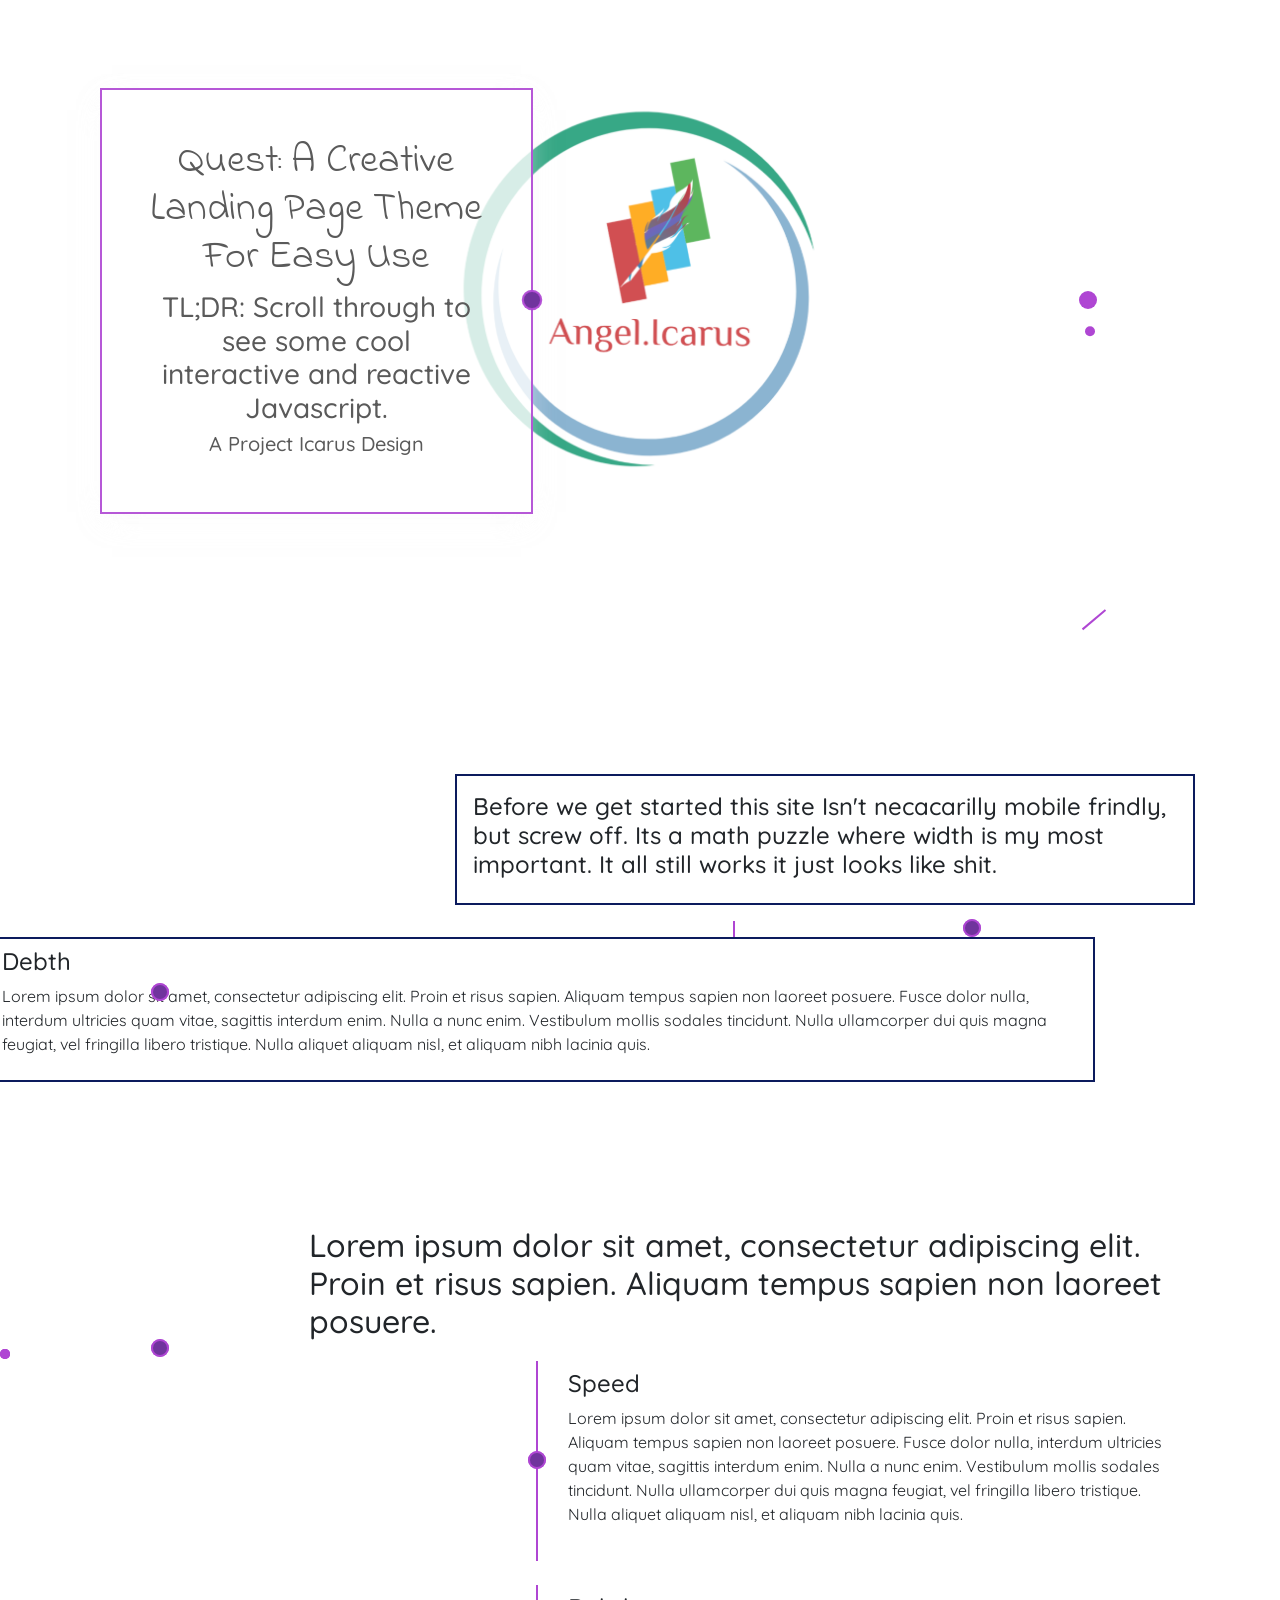
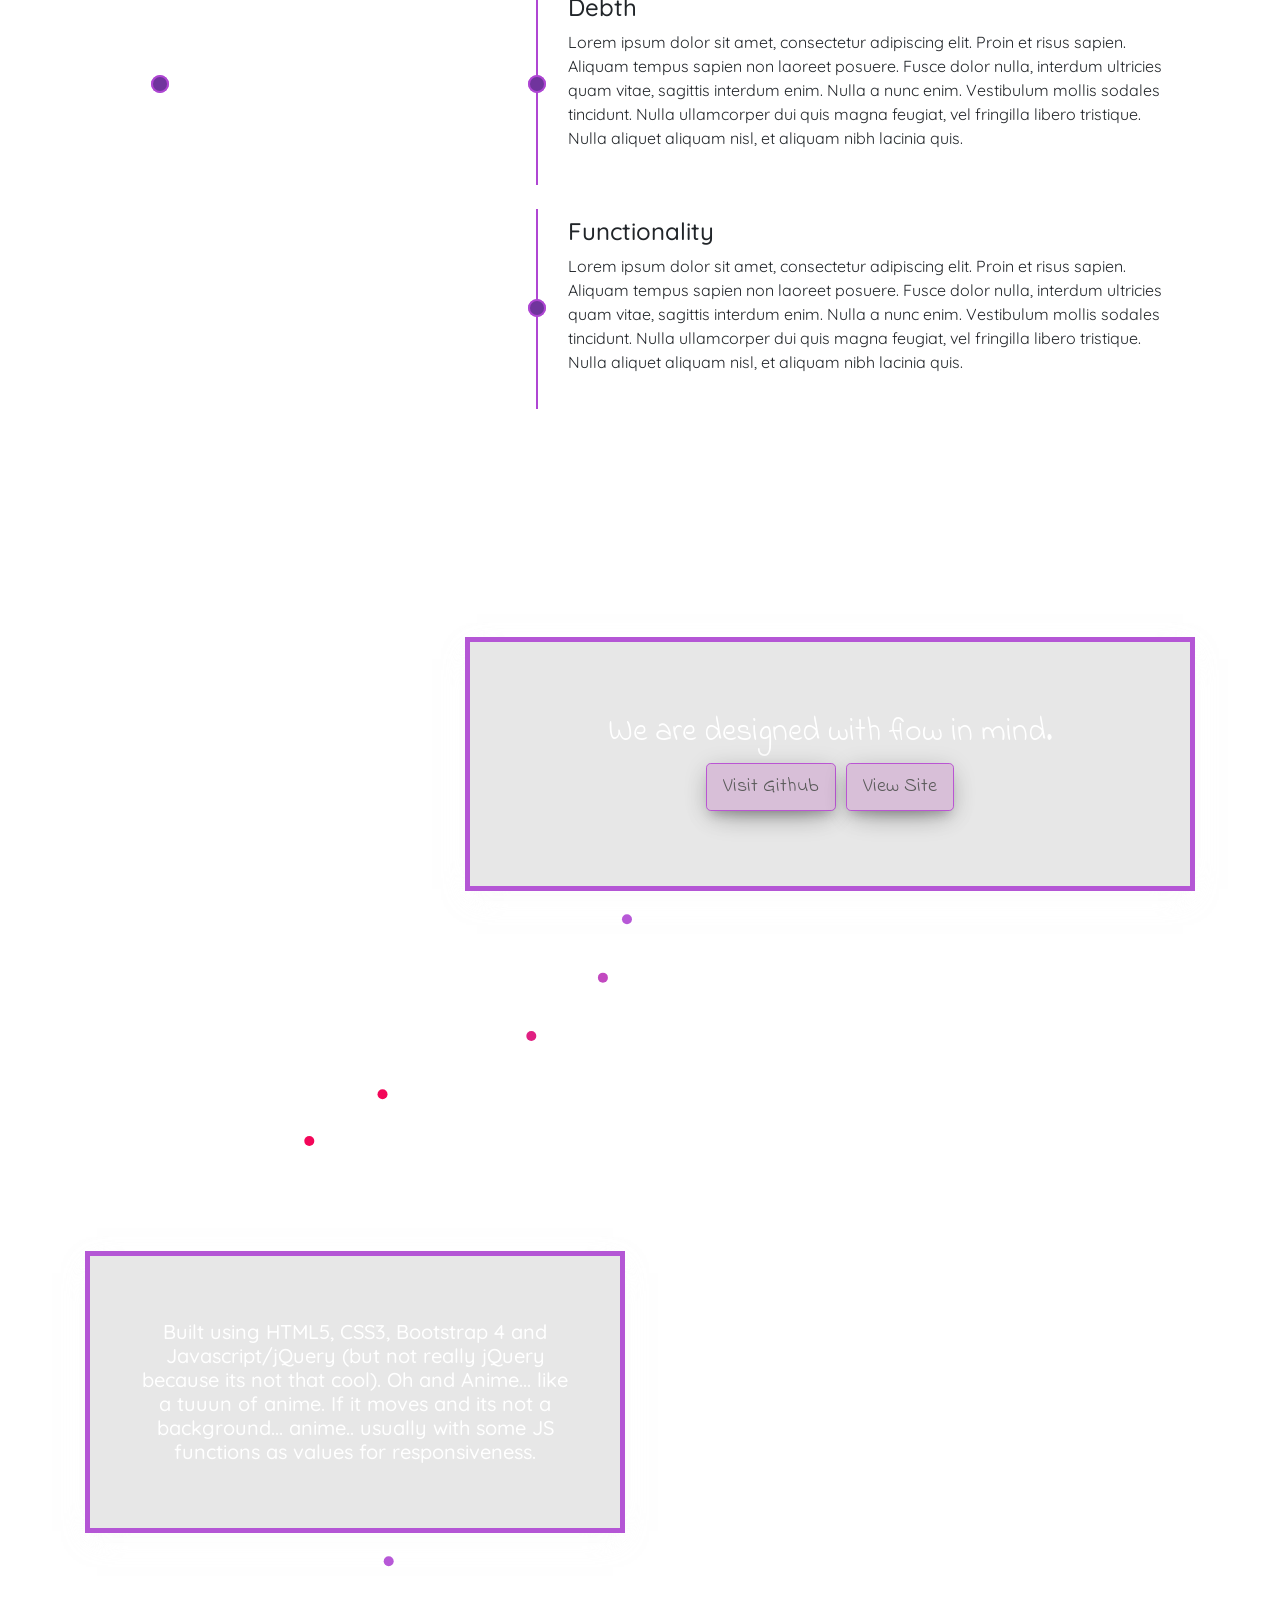
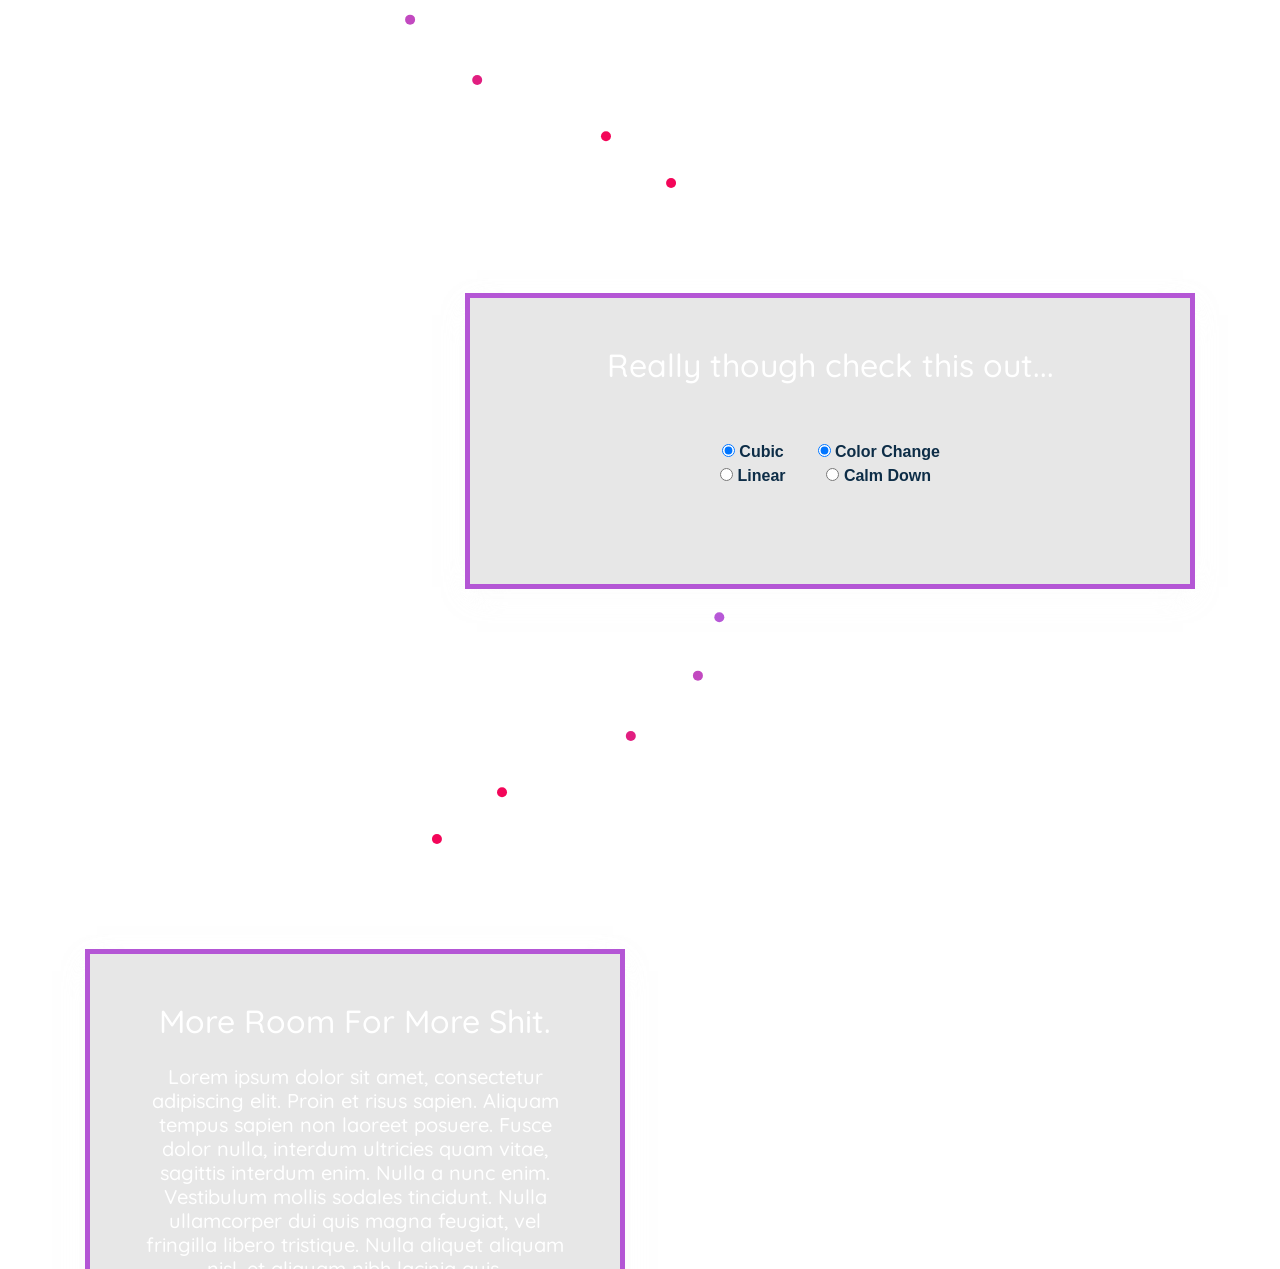
==== index.html @ d5032236 "cata" ====
<!DOCTYPE html>
<html lang="en" dir="ltr">
	<head>
		<meta charset="utf-8">
		<title>Quest</title>
		<link rel="stylesheet" href="assets/css/parallax.css">
		<link rel="stylesheet" href="assets/css/style.css">
		<meta name="viewport" content="width=device-width, initial-scale=1">
		<link rel="stylesheet" href="https://maxcdn.bootstrapcdn.com/bootstrap/4.3.1/css/bootstrap.min.css">
		<link href="https://fonts.googleapis.com/css?family=Inconsolata|Indie+Flower|Open+Sans|Quicksand" rel="stylesheet">
	</head>
	<body>

					<section class=" position-relative overflow-visible pt-5" id='top'>
						<div class="container" id="top-container">

							<div class="d-flex flex-wrap flex-row">
								<div class="col-5 py-md-3 text-center text-white my-4">
									<div class="top-box d-flex flex-column p-5 text-center overflow-visible">

										<h1 class="dark qHeader">
											Quest: A Creative Landing Page Theme For Easy Use
										</h1>
										<h3 class="dark qHeader">
											TL;DR: Scroll through to see some cool interactive and reactive Javascript.
										</h3>

										<h5 class="dark qHeader2">
											A Project Icarus Design
										</h5>
									</div>
									<div class="throbber first-throbber">
										<div class="animated-dot2 mv-6"></div>
										<div class="throbber-inner"></div>
									</div>
								</div>
								<div class="col-5 py-md-3 text-center text-white my-4">

								</div>
								<div class="col-1 py-md-3 text-center text-white my-4" id="whereAmI">
									<div class="throbber second-throbber">
										<div class="throbber-inner pulse6"></div>
									</div>
								</div>
								<div class="col-10 py-md-3 text-center text-white my-4">

								</div>
								<div class="col-1 py-md-3 text-center text-white my-4">
									<div class="spring"></div>
								</div>
							</div>
						</div>
					</section>


													<section class="background-dotsLI pb-5 overflow-visible"  id="dot-outer">
														<div class="container" id="dot-start">
																		<div class="d-flex flex-row flex-nowrap justify-content-start align-items-stretch" >

																				<div class='col-4 image'>

																				</div>
																				<div class="col-8 p-3 text-left step2">
																						<h4 class="">
																								Before we get started this site Isn't necacarilly mobile frindly, but screw off. Its a math puzzle where width is my most important. It all still works it just looks like shit.
																				</div>

																		</div>


																		<div class="d-flex flex-column flex-nowrap justify-content-center align-items-end workflow" id="stage">
																				<div class="throbber mid-throbber">
																						<div class="throbber-inner pulse8"></div>
																						<div class="animated-dot2 mv-5"></div>
																				</div>
																				<div class="col-3 step3">

																				</div>
																				<div class="col-5 step4">
																					<div class="throbber wheel-end-throbber">
																							<div class="throbber-inner pulse7"></div>
																					</div>
																				</div>

																				<div class="col-12 step2">

																						<div>
																								<h4 class="description">
																										Debth
																								</h4>

																								<p class="description">
																										Lorem ipsum dolor sit amet, consectetur adipiscing elit. Proin et risus sapien. Aliquam tempus sapien non laoreet posuere. Fusce dolor nulla, interdum ultricies quam vitae, sagittis interdum enim. Nulla a nunc enim. Vestibulum mollis sodales tincidunt. Nulla ullamcorper dui quis magna feugiat, vel fringilla libero tristique. Nulla aliquet aliquam nisl, et aliquam nibh lacinia quis.                        </p>
																	</div>
																</div>


															</div>
														</div>
												</section>

								<section class="background-dotsLI p-5"  id="list-dot-outer">
									<div class="container" id="list-dot-start">
													<div class="d-flex flex-column flex-sm-row flex-nowrap justify-content-start align-items-stretch" >

															<div class='col-2 image'>
																	<div class="throbber top-throbber">
																			<div class="throbber-inner pulse1"></div>
																	</div>
															</div>
															<div class="col-10 ml-4 pt-5 text-left">
																	<h2 class="">
																			Lorem ipsum dolor sit amet, consectetur adipiscing elit. Proin et risus sapien. Aliquam tempus sapien non laoreet posuere.
																	</h2>
															</div>
													</div>
													<div class="animated-dot mv-1"></div>
													<div class="animated-dot mv-2"></div>
													<div class="animated-dot mv-3"></div>

													<div class="d-flex flex-column flex-wrap flex-lg-nowrap justify-content-center align-items-end workflow landing" id="list-stage">
															<div class="throbber mid-throbber">
																	<div class="throbber-inner pulse2"></div>
															</div>
											<div class="col-7 step">
												<div class="throbber">
														<div class="throbber-inner pulse3"></div>
												</div>
																	<div>
																			<h4 class="description">
																					Speed
																			</h4>

																			<p class="description">
																					Lorem ipsum dolor sit amet, consectetur adipiscing elit. Proin et risus sapien. Aliquam tempus sapien non laoreet posuere. Fusce dolor nulla, interdum ultricies quam vitae, sagittis interdum enim. Nulla a nunc enim. Vestibulum mollis sodales tincidunt. Nulla ullamcorper dui quis magna feugiat, vel fringilla libero tristique. Nulla aliquet aliquam nisl, et aliquam nibh lacinia quis.                        </p>
												</div>
											</div>

															<div class="col-7 step">
																<div class="throbber">
																		<div class="throbber-inner pulse4"></div>
																</div>
																	<div>
																			<h4 class="description">
																					Debth
																			</h4>

																			<p class="description">
																					Lorem ipsum dolor sit amet, consectetur adipiscing elit. Proin et risus sapien. Aliquam tempus sapien non laoreet posuere. Fusce dolor nulla, interdum ultricies quam vitae, sagittis interdum enim. Nulla a nunc enim. Vestibulum mollis sodales tincidunt. Nulla ullamcorper dui quis magna feugiat, vel fringilla libero tristique. Nulla aliquet aliquam nisl, et aliquam nibh lacinia quis.                        </p>
												</div>
											</div>

															<div class="col-7 step">
																<div class="throbber">
																		<div class="throbber-inner pulse5"></div>
																</div>
																				<div>
																			<h4 class="description">
																					Functionality
																			</h4>
																			<p class="description">
																					Lorem ipsum dolor sit amet, consectetur adipiscing elit. Proin et risus sapien. Aliquam tempus sapien non laoreet posuere. Fusce dolor nulla, interdum ultricies quam vitae, sagittis interdum enim. Nulla a nunc enim. Vestibulum mollis sodales tincidunt. Nulla ullamcorper dui quis magna feugiat, vel fringilla libero tristique. Nulla aliquet aliquam nisl, et aliquam nibh lacinia quis.                        </p>
												</div>
											</div>
										</div>
									</div>
							</section>
				<section>
			<div class="bg-landing overflow-hidden">
				<div class="parallaxWrapper container">
					<div class="row align-items-center">
						<div class="d-none d-md-block col-md-4">
							<div class="order-lg-1 mt-5 mt-lg-0 mx-lg-5"></div>
						</div>
						<div class="col-8">
							<div class="transPurple mt-5 d-flex flex-column p-5 text-center overflow-visible" id="parallaxHeader">

								<div class="d-flex flex-column flex-md-row justify-content-center ">
									<div class="my-4 dark">
										<h2 class="white indi">
											We are designed with flow in mind.
										</h2>
										<a class="btn btn-lg btn-primary btn-Purple dark" href="https://github.com/icarus612/">Visit Github</a>

										<a class="btn btn-lg btn-primary btn-Purple dark" href="https://projecticarus.net">View Site</a>
									</div>
								</div>

							</div>
						</div>

						<div class="col-10">
							<div class="mv3"></div>
						</div>

						<div class="col-xs-12 col-lg-6">
							<div class="transPurple d-flex flex-column p-5 text-center overflow-visible">

								<h5 class="my-3 white">
									Built using HTML5, CSS3, Bootstrap 4 and Javascript/jQuery (but not really jQuery because its not that cool). Oh and Anime... like a tuuun of anime. If it moves and its not a background... anime.. usually with some JS functions as values for responsiveness.
								</h5>
							</div>
						</div>



						<div class="col-10">
							<div class="mv1"></div>
						</div>

						<div class="d-none d-md-block col-md-4">
							<div class="order-lg-1 mt-5 mt-lg-0 mx-lg-5"></div>
						</div>

						<div class="col-sm-12 col-md-8">
							<div class="transPurple order-lg-2 d-flex flex-column p-5 text-center overflow-visible">
								<h2 class="white">
									 Really though check this out...
								</h2>
								<div class="d-flex flex-row p-5 justify-content-center">
									<form class="mx-3" id="curveValue" action="">
									  <input type="radio" name="curve" value="cubic" class="white" checked="checked"> Cubic<br>
									  <input type="radio" name="curve" value="linear" class="white"> Linear<br>
									</form>
									<form class="mx-3" action="">
										<input type="radio" name="color" value="C1" class="white" checked="checked"> Color Change<br>
										<input type="radio" name="color" value="C2" class="white"> Calm Down<br>
									</form>
								</div>
							</div>
						</div>

						<div class="col-10 col-md-8">
							<div class="mv2"></div>
						</div>

						<div class="col-xs-12 col-md-8 col-lg-6">
							<div class="transPurple d-flex flex-column p-5 text-center overflow-visible">
								<h2 class="white">
									More Room For More Shit.
								</h2>
								<h5 class="my-3 pb-3 white">
									Lorem ipsum dolor sit amet, consectetur adipiscing elit. Proin et risus sapien. Aliquam tempus sapien non laoreet posuere. Fusce dolor nulla, interdum ultricies quam vitae, sagittis interdum enim. Nulla a nunc enim. Vestibulum mollis sodales tincidunt. Nulla ullamcorper dui quis magna feugiat, vel fringilla libero tristique. Nulla aliquet aliquam nisl, et aliquam nibh lacinia quis.
			 					</h5>
							</div>
						</div>

					</div>
				</div>
			</div>

		</section>








			<script src="https://ajax.googleapis.com/ajax/libs/jquery/3.3.1/jquery.min.js"></script>
			<script src="assets/js/parallax.js"></script>
			<script src="https://maxcdn.bootstrapcdn.com/bootstrap/3.4.0/js/bootstrap.min.js"></script>
			<script src="assets/anime/lib/anime.min.js"></script>
			<script src="assets/js/dots.js"></script>
			<script src="assets/js/listItem.js"></script>
			<script src="assets/js/firstAnimation.js"></script>
			<script src="assets/js/catapult.js"></script>

			<script defer>


				let howFar = () => {
					return screen.width > 500 ? 320 : 250;
				}




				let dotsRTL = makeSVG("quest1", 6, "dot", ["dot-c1", "dot-c2"], "100%", 360, ".mv1");
				let dotsLTR = makeSVG("quest2", 6, "dot", ["dot-c1", "dot-c2"], "100%", 360, ".mv2");
				let dotsLTR2 = makeSVG("quest3", 6, "dot", ["dot-c1", "dot-c2"], "100%", 360, ".mv3");
				dotsMovement(dotsRTL, [40, 360], [10, 360], 1000, "cubicX", "#F30659");
				dotsMovement(dotsLTR, [360, 40], [10, 360], 1000, "cubicX", "#F30659");
				dotsMovement(dotsLTR2, [560, 200], [10, 360], 1000, "cubicX", "#F30659");
			</script>
		</article>
	</body>



</html>
---- assets/css/parallax.css ----
h1,  a {
  font-family: 'Indie Flower', cursive;
	font-weight: 600;
}
h2, h3, h4, h5, h6, p, button {
  font-family: 'Quicksand', sans-serif;
}
.indi {
  font-family: 'Indie Flower', cursive !important;
}
code {
  text-align: left;
  padding: 10px;
  margin: auto;
  color: white !important;
}
.white {
  color: rgba(255, 255, 255, 1.5) !important;
}

.btn-Purple{
  background-color: #D8BFD8 !important;
  border-color: #BA55D3 !important;
  border-radius: 15px;
  margin: 3px;
  box-shadow: 0 10px 30px -12px rgba(0, 0, 0, 0.42), 0 4px 25px 0px rgba(0, 0, 0, 0.12), 0 8px 10px -5px rgba(0, 0, 0, 0.2);
}

.transWhite1{
  background-color: rgba(255, 255, 255, .95) !important;
  padding: 5px;
}
.white2{
  background-color: rgba(255, 255, 255, 1) !important;
  padding: 5px;
}

.transBorder{
  border: 30px solid;
  border-color:  #193C70 !important;
  padding: 5px;
  box-shadow: 0 10px 30px -12px rgba(0, 0, 0, 0.42), 0 4px 25px 0px rgba(0, 0, 0, 0.12), 0 8px 10px -5px rgba(0, 0, 0, 0.2);
}

.transBlack{
  background-color: rgba(0,0,0,.4) !important;
  padding: 5px;
}

.transGray {
  background-color: rgba(105,105,105,.4) !important;
  padding: 5px;
}

.transPurple {
  background-color: rgba(225,225,225,.8);
  padding: 5px;
  border: 5px solid;
  border-color:  rgba(175, 70, 211, .9)!important;
  padding: 5px;
  box-shadow: 0 10px 30px -12px rgba(250, 250, 250, 0.50), 0 4px 25px 0px rgba(250, 250, 250, 0.16), 0 8px 10px -5px rgba(250, 250, 250, 0.25) !important;
}


.mv1 {
    transform: translateX(30%);
    transform-origin: center;
}

.mv2 {
    transform: translateX(40%);
    transform-origin: center;
}

.rv1 {
  transform: rotateX(180deg) translateX(28%);
  transform-origin: center;
  transform-style: inital;
}

.rv2 {
  transform: rotateX(180deg) translateX(42%);
  transform-origin: center;
  transform-style: inital;
}

@media screen and (max-width: 720px){
  .dots300 {
    background-image: url("../images/300px.png");
    background-repeat: no-repeat;
    background-size: 300px 330px;
    z-index: 3000;
    height: 303px;
    width: 100vw !important;
    margin-right: 2px;
  }

  .dotMobileFix {
    width: 100vw !important;
    margin-right: 2px;
  }


  .rv1{
    transform: rotateX(180deg) translateX(10%);
    transform-origin: center;
    transform-style: inital;
  }

  .rv2 {
    transform: rotateX(180deg) translateX(10%);
    transform-origin: center;
    transform-style: inital;
  }
}
.parallaxHeader {
  overflow: hidden !important;
}

.white {
  color: white;
}

.softDark{
  color: rgb(105,105,105);
}

.dark{
  color: rgb(90,90,90) !important;
}

#parallaxHeader {
  margin-top: 23% !important;
}

.bg-landing {
	background: url('../images/bg9.jpg');
	background-repeat: no-repeat;
	background-size: cover;
    background-position: center bottom;
	color: #0D2D47;
	font-weight: 600;
	height: 2400px;
	overflow: hidden !important;
}
.dot > circle {
  fill: rgba(175, 70, 211, .9);
}
#top{
  background: url('../images/bg11.png');
  background-repeat: no-repeat;
  background-size: 600px;
  background-position: center;
}

@media screen and (max-width: 1000px) {
  .bg-entertainment-landing {
    height: 2700px;
  }
}
---- assets/css/style.css ----
.background-dotsLI {
  background-color: #eee
  color: #111
}

.spring{
    position: absolute;
    border-bottom: 2px solid rgba(175, 70, 211, 1);
    width: 30px;
    height: 30px;
    top: 50%;
    left: 60px !important;
    position: absolute;
    transform: rotateZ(-40deg);

}
#top-container{
  margin-bottom: 140px;
}
.throbber {
    display: block;
    width: 14px;
    height: 14px;
    background:  rgba(175, 70, 211, 1);
    border-radius: 100%;
    box-shadow: 0 0 0 2px  rgba(175, 70, 211, 1);
    z-index: 3000;
    margin-top: -8px;
    position: absolute;
}

.throbber-inner {
    content: "";
    position: absolute;
    top: 50%;
    left: 50%;
    display: block;
    margin: -7px 0 0 -7px;
    width: 14px;
    height: 14px;
    border: 1px solid hsla(0%,0%,0%,.1);
    border-radius: 100%;
    box-shadow: 0 0 0 2px  rgba(175, 70, 211, .9);
    background: rgba(105, 50, 151, .9);
}
#list-stage .throbber{
  top: 50%;
  left: -8px;
}

.first-throbber {
    top: 50%;
    right: 9px;
}

.top-throbber {
    top: 100%;
    left: 68px;
}
.second-throbber {
    top: 50%;
    right: 8px !important;
}
.mid-throbber {
    top: 50%;
    left: 68px !important;
}

.wheel-end-throbber {
    top: 50%;
    left: 50% !important;
}


.top-box {
  background-color: rgba(255,255,255,.8) !important;
  padding: 5px;
  border: 2px solid;
  border-color:  rgba(175, 70, 211, .9)!important;
  box-shadow: 0 10px 30px -12px rgba(250, 250, 250, 0.50), 0 4px 25px 0px rgba(250, 250, 250, 0.16), 0 8px 10px -5px rgba(250, 250, 250, 0.25) !important;
}






.step3{
    flex: 1 0 200px;
    text-align: center;
    transition: all 0.25s;
    position: relative;
    padding: 0.5em;
    height: 120px
}
.step4{
    flex: 1 0 200px;
    text-align: center;
    transition: all 0.25s;
    position: relative;
    padding: 0.5em;
    height: 280px;
    border-left: 2px solid rgb(175, 70, 211);
}
.step2{
    flex: 1 0 200px;
    text-align: center;
    transition: all 0.25s;
    position: relative;
    padding: 0.5em;
    border: 2px solid #0c1b5d;
    margin-right: 100px;
  }


.step{
    border-left: 2px solid rgb(175, 70, 211);
    margin: 12px;
    padding-left: 30px !important;
    flex-basis: 100%;
}
.description {
    text-align: left;
}
.animated-dot {
    width: 10px;
    height: 10px;
    border-radius: 50%;
    background-color:  rgba(175, 70, 211, 1);
    position: absolute;
    left: 0;
}
.animated-dot2 {
    width: 10px;
    height: 10px;
    border-radius: 50%;
    background-color:  rgba(175, 70, 211, 1);
    position: absolute;
    left: 2px;
    top: 2px;
    z-index: -1
}
.step{
    flex: 1 0 200px;
    text-align: center;
    transition: all 0.25s;
    position: relative;
    padding: 0.5em;
}

.step > div{
    margin-bottom: 25px
}
.step > .image {
    display: inline-block
}
.workflow > .step {
  padding: 0.5em;
  flex: 1 0 200px;
  text-align: center;
  transition: all 0.25s;
  position: relative;
}
.workflow > .step > div {
    margin-bottom: 25px;
}
.workflow > .step > .image {
    display: inline-block;
}
.workflow > .step > .image > img {
    width: 120px;
    height: 100px;
    margin-bottom: 1em;
}
.workflow > .step > .image .img-landing {
    width: 150px;
    height: auto;
    margin-bottom: 1em;
}
.workflow > .step > .image .title {
    white-space: nowrap;
}
.workflow > .step .index {
    border-radius: 50%;
    background-color: rgba(0, 0, 0, 0.15);
    width: 2em;
    height: 2em;
    display: inline-block;
    line-height: 2em;
}
.workflow > .step .desc {
    display: inline-block;
    padding: 0 1em;
    color: #666666;
    text-align: left;
    text-justify: auto;
}
.workflow > .step .detail {
    font-size: 14px;
}
.workflow > .step .divider {
    width: 2px;
    height: 15px;
    position: relative;
    background: #02A9F7;
    display: inline-block;
}
.workflow > .step .divider:after {
    position: absolute;
    bottom: -8px;
    left: -3px;
    content: '';
    width: 8px;
    height: 8px;
    border-radius: 50%;
    background: #02A9F7;
}
.workflow{
    position: relative;
}
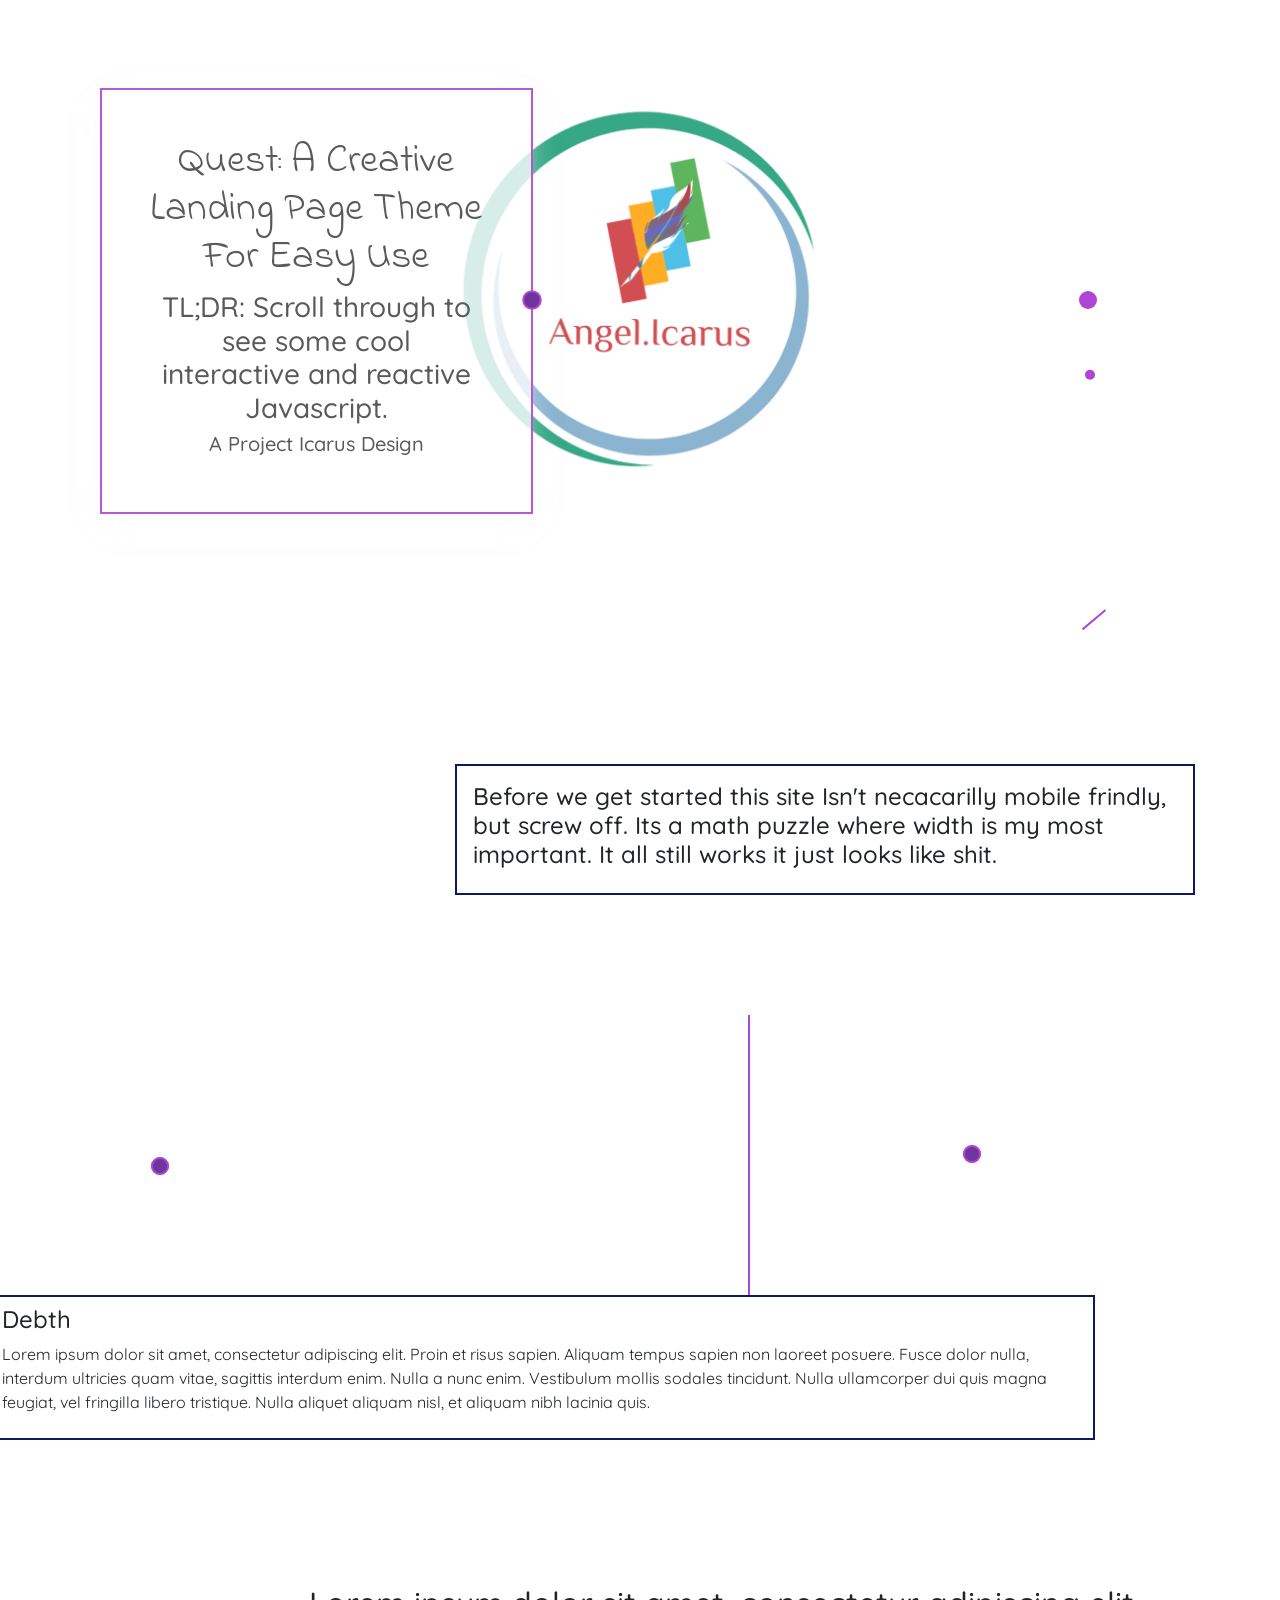
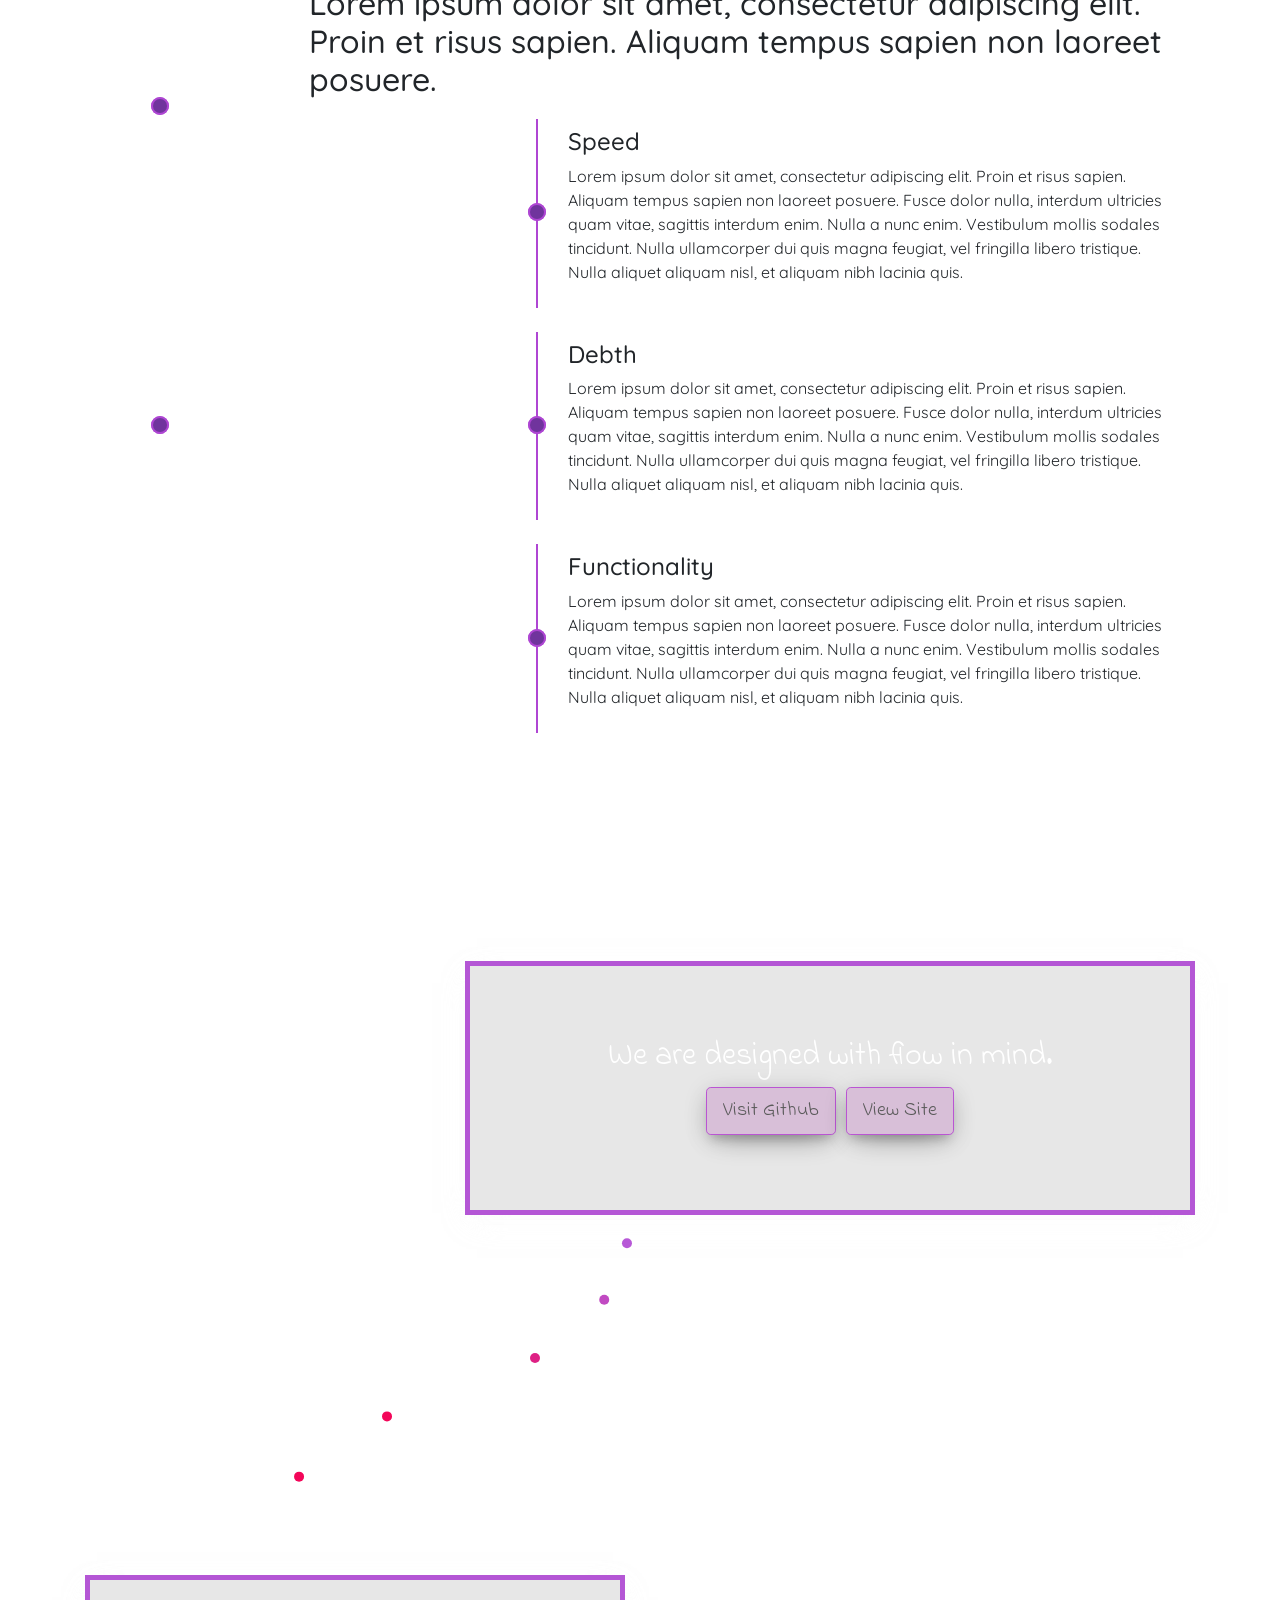
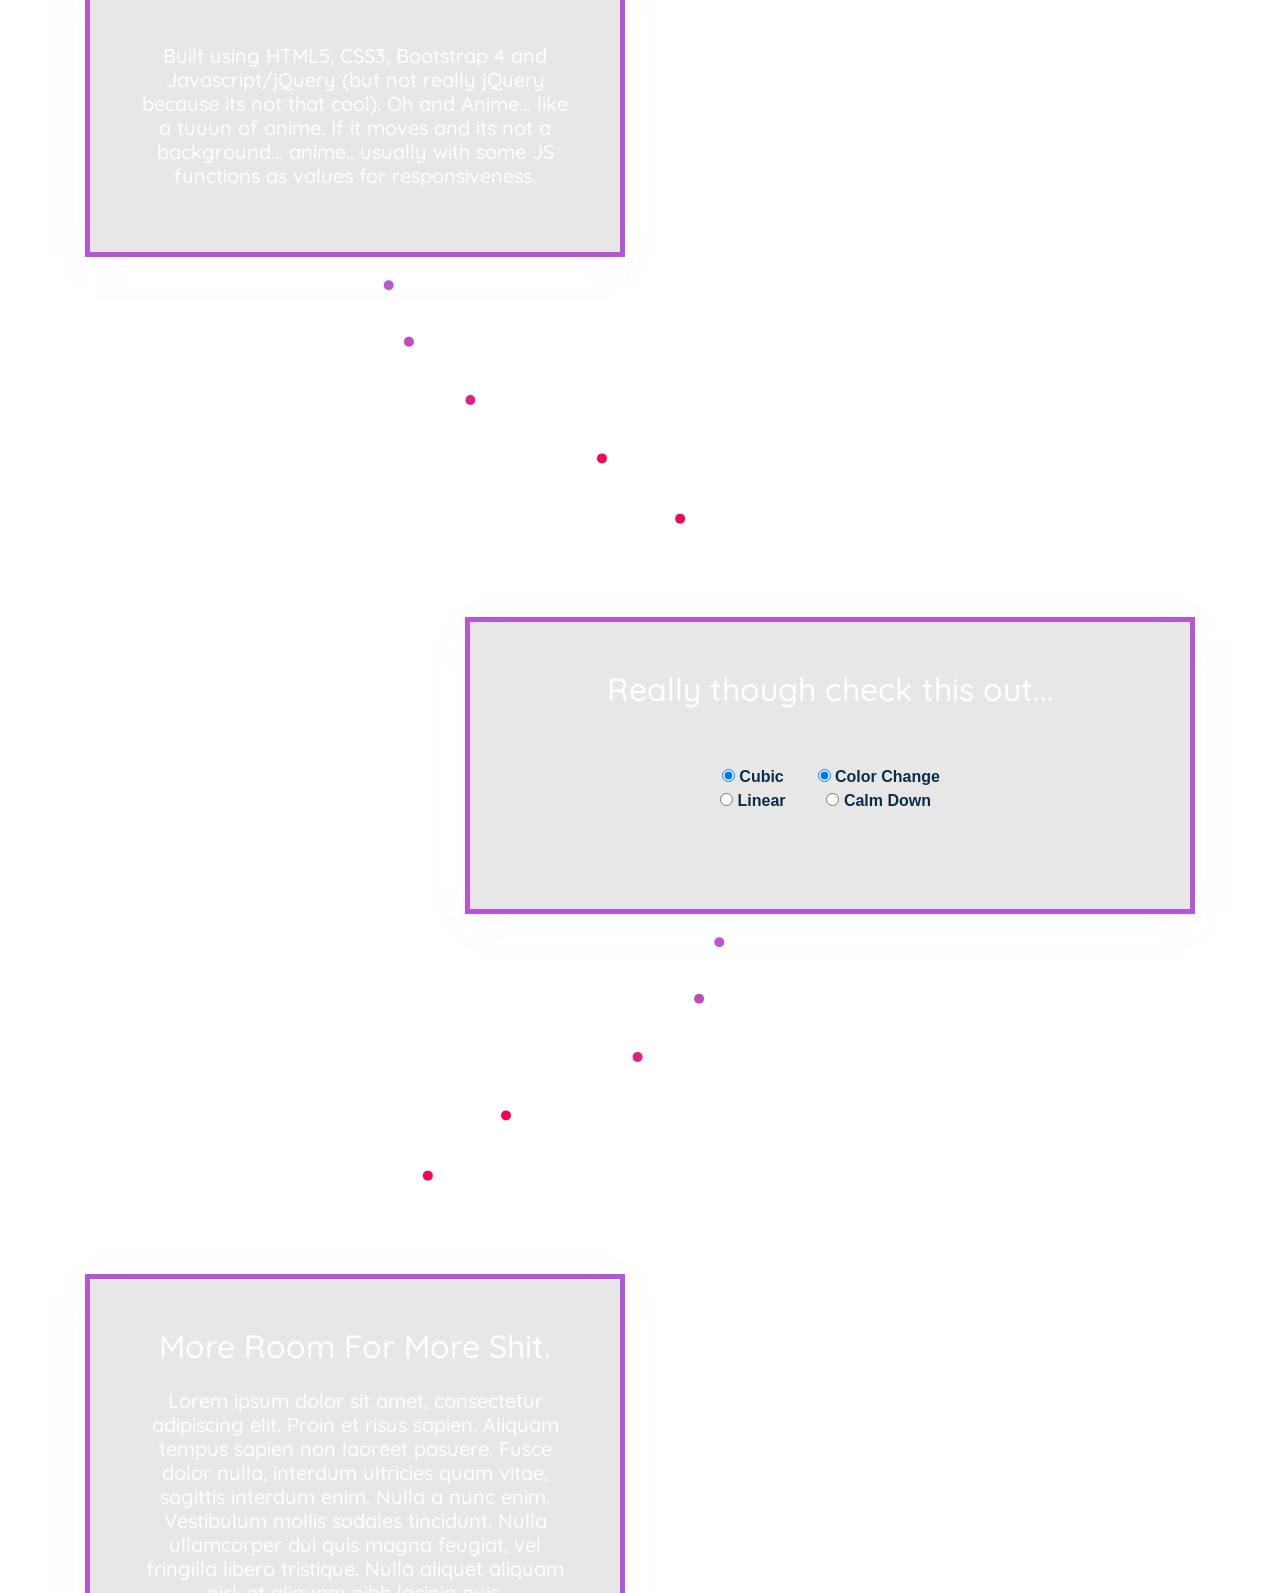
==== commit 1a821252: "fix" ====
--- a/index.html
+++ b/index.html
@@ -48,17 +48,20 @@
 								<div class="col-1 py-md-3 text-center text-white my-4">
 									<div class="spring"></div>
 								</div>
+
 							</div>
 						</div>
 					</section>
 
 
-													<section class="background-dotsLI pb-5 overflow-visible"  id="dot-outer">
+													<section class="pb-5 overflow-visible"  id="dot-outer">
 														<div class="container" id="dot-start">
 																		<div class="d-flex flex-row flex-nowrap justify-content-start align-items-stretch" >
 
-																				<div class='col-4 image'>
-
+																				<div class='col-4'>
+																					<div class='image'>
+
+																					</div>
 																				</div>
 																				<div class="col-8 p-3 text-left step2">
 																						<h4 class="">
@@ -73,12 +76,15 @@
 																						<div class="throbber-inner pulse8"></div>
 																						<div class="animated-dot2 mv-5"></div>
 																				</div>
-																				<div class="col-3 step3">
-
-																				</div>
-																				<div class="col-5 step4">
-																					<div class="throbber wheel-end-throbber">
+																				<div class="col-3">
+																					<div class="step3">
+																					</div>
+																				</div>
+																				<div class="col-5">
+																					<div class=" step4">
+																						<div class="throbber wheel-end-throbber">
 																							<div class="throbber-inner pulse7"></div>
+																						</div>
 																					</div>
 																				</div>
 
@@ -90,7 +96,8 @@
 																								</h4>
 
 																								<p class="description">
-																										Lorem ipsum dolor sit amet, consectetur adipiscing elit. Proin et risus sapien. Aliquam tempus sapien non laoreet posuere. Fusce dolor nulla, interdum ultricies quam vitae, sagittis interdum enim. Nulla a nunc enim. Vestibulum mollis sodales tincidunt. Nulla ullamcorper dui quis magna feugiat, vel fringilla libero tristique. Nulla aliquet aliquam nisl, et aliquam nibh lacinia quis.                        </p>
+																										Lorem ipsum dolor sit amet, consectetur adipiscing elit. Proin et risus sapien. Aliquam tempus sapien non laoreet posuere. Fusce dolor nulla, interdum ultricies quam vitae, sagittis interdum enim. Nulla a nunc enim. Vestibulum mollis sodales tincidunt. Nulla ullamcorper dui quis magna feugiat, vel fringilla libero tristique. Nulla aliquet aliquam nisl, et aliquam nibh lacinia quis.
+																					       </p>
 																	</div>
 																</div>
 
--- a/assets/css/style.css
+++ b/assets/css/style.css
@@ -14,9 +14,8 @@
     transform: rotateZ(-40deg);
 
 }
-#top-container{
-  margin-bottom: 140px;
-}
+
+
 .throbber {
     display: block;
     width: 14px;
@@ -46,6 +45,10 @@
 #list-stage .throbber{
   top: 50%;
   left: -8px;
+}
+
+#dot-outer{
+  margin-top: 130px;
 }
 
 .first-throbber {
@@ -86,24 +89,21 @@
 
 
 .step3{
-    flex: 1 0 200px;
     text-align: center;
     transition: all 0.25s;
     position: relative;
     padding: 0.5em;
-    height: 120px
+    height: 120px !important;
 }
 .step4{
-    flex: 1 0 200px;
     text-align: center;
     transition: all 0.25s;
     position: relative;
     padding: 0.5em;
-    height: 280px;
+    height: 280px !important;
     border-left: 2px solid rgb(175, 70, 211);
 }
 .step2{
-    flex: 1 0 200px;
     text-align: center;
     transition: all 0.25s;
     position: relative;
@@ -129,6 +129,7 @@
     background-color:  rgba(175, 70, 211, 1);
     position: absolute;
     left: 0;
+    opacity: 0;
 }
 .animated-dot2 {
     width: 10px;
@@ -148,73 +149,7 @@
     padding: 0.5em;
 }
 
-.step > div{
-    margin-bottom: 25px
-}
-.step > .image {
-    display: inline-block
-}
-.workflow > .step {
-  padding: 0.5em;
-  flex: 1 0 200px;
-  text-align: center;
-  transition: all 0.25s;
-  position: relative;
-}
-.workflow > .step > div {
-    margin-bottom: 25px;
-}
-.workflow > .step > .image {
-    display: inline-block;
-}
-.workflow > .step > .image > img {
-    width: 120px;
-    height: 100px;
-    margin-bottom: 1em;
-}
-.workflow > .step > .image .img-landing {
-    width: 150px;
-    height: auto;
-    margin-bottom: 1em;
-}
-.workflow > .step > .image .title {
-    white-space: nowrap;
-}
-.workflow > .step .index {
-    border-radius: 50%;
-    background-color: rgba(0, 0, 0, 0.15);
-    width: 2em;
-    height: 2em;
-    display: inline-block;
-    line-height: 2em;
-}
-.workflow > .step .desc {
-    display: inline-block;
-    padding: 0 1em;
-    color: #666666;
-    text-align: left;
-    text-justify: auto;
-}
-.workflow > .step .detail {
-    font-size: 14px;
-}
-.workflow > .step .divider {
-    width: 2px;
-    height: 15px;
-    position: relative;
-    background: #02A9F7;
-    display: inline-block;
-}
-.workflow > .step .divider:after {
-    position: absolute;
-    bottom: -8px;
-    left: -3px;
-    content: '';
-    width: 8px;
-    height: 8px;
-    border-radius: 50%;
-    background: #02A9F7;
-}
+
 .workflow{
     position: relative;
 }
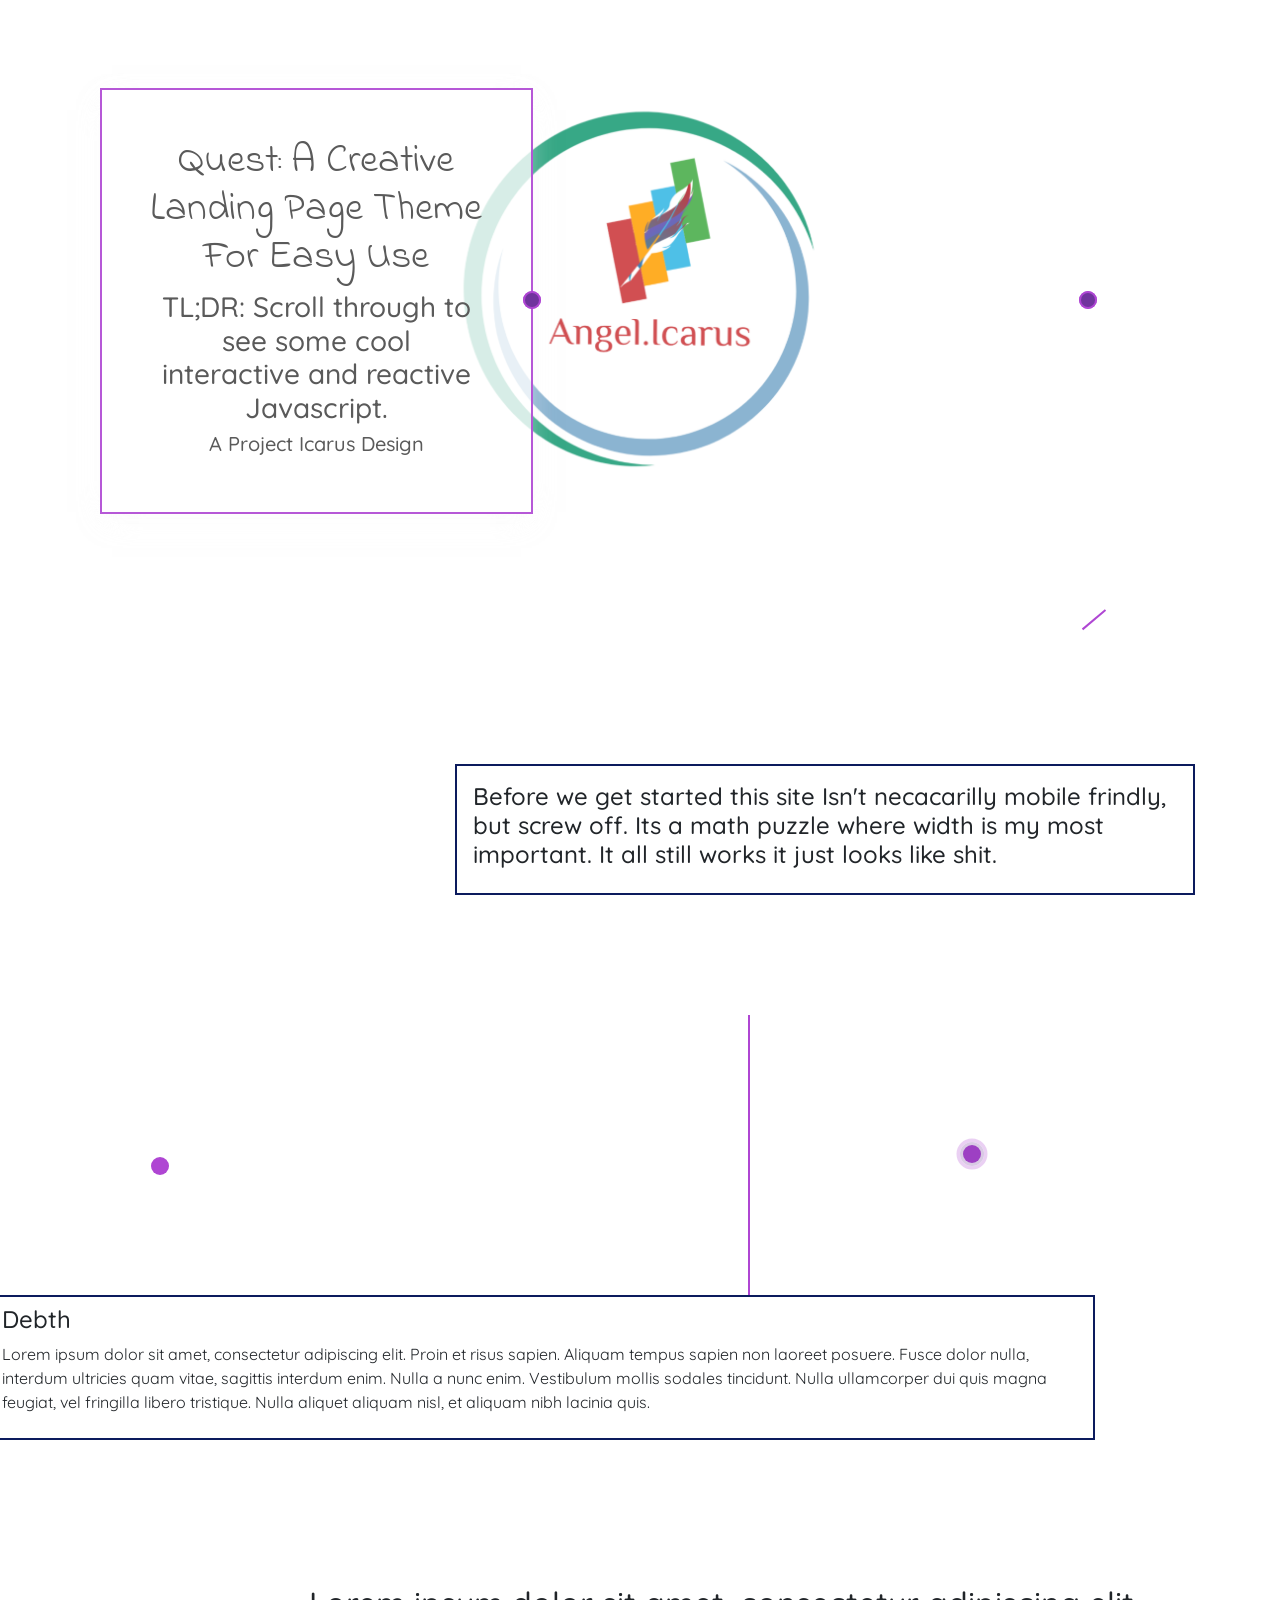
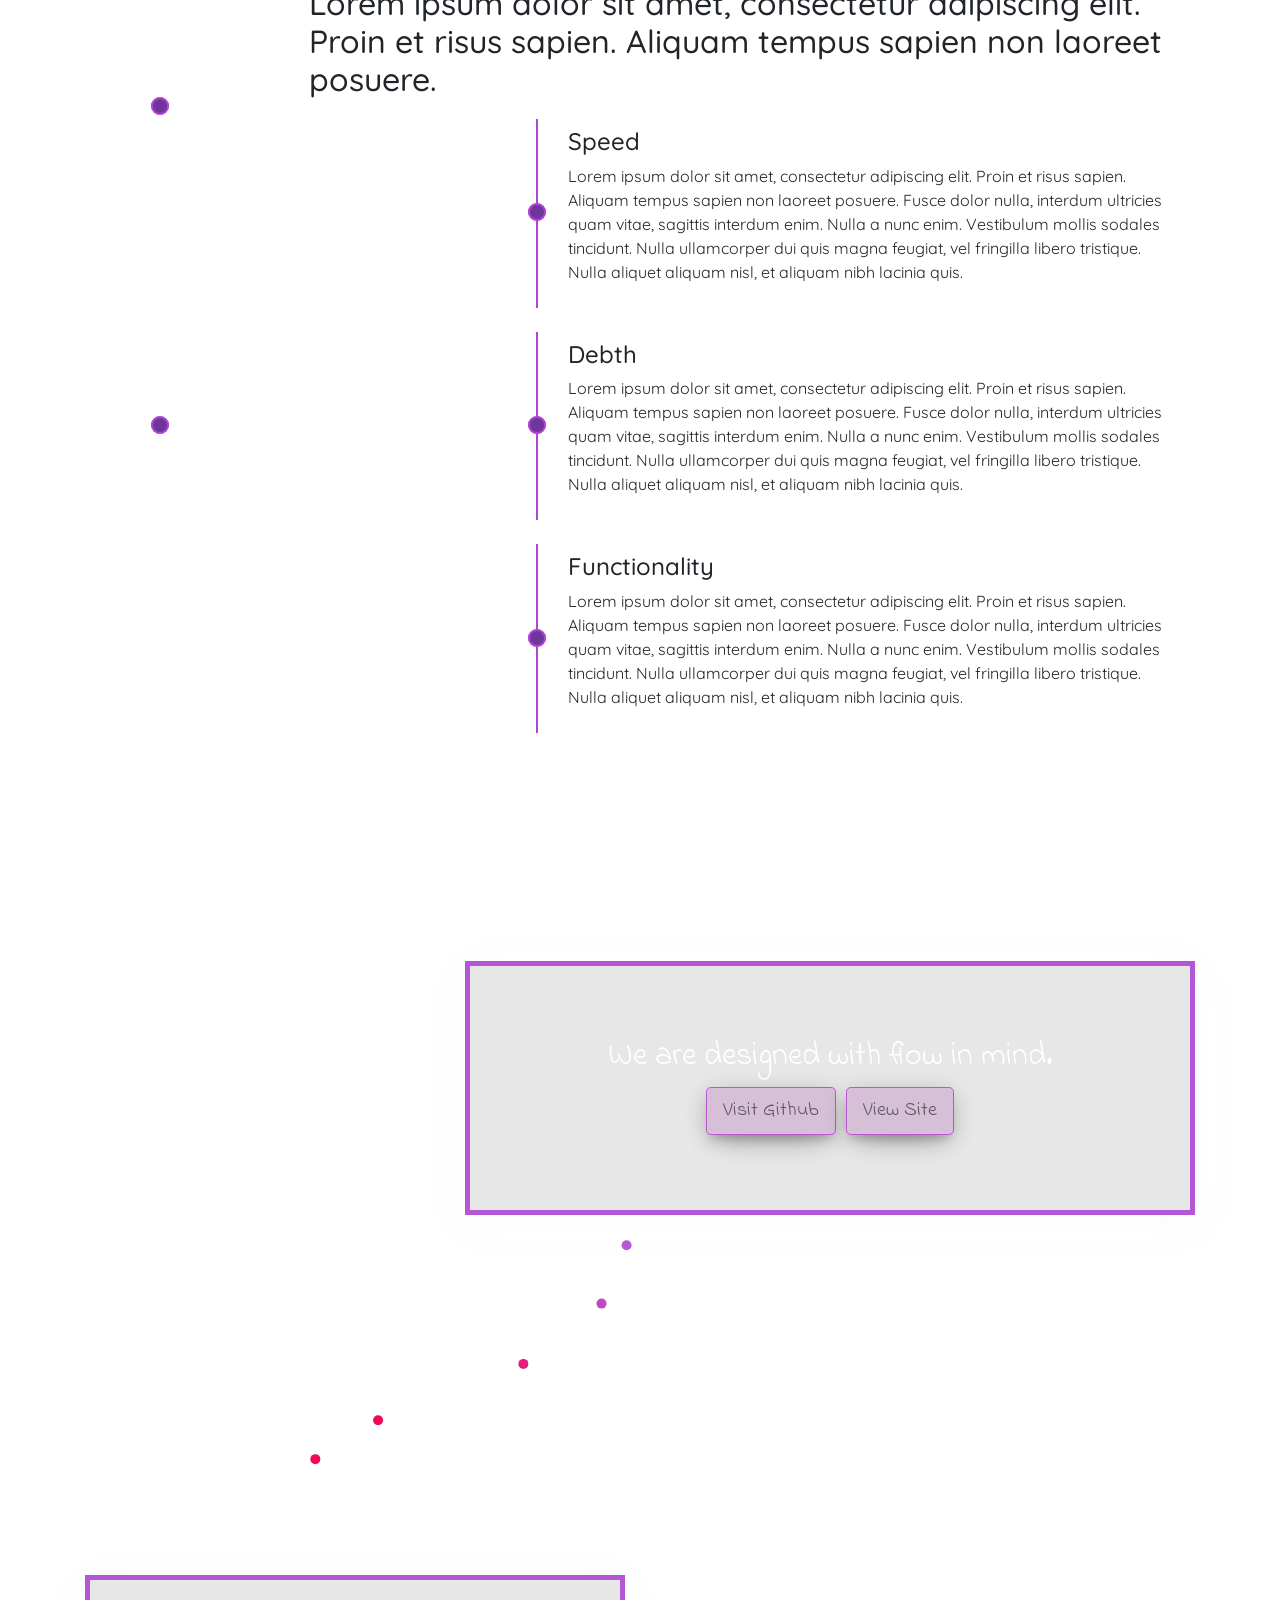
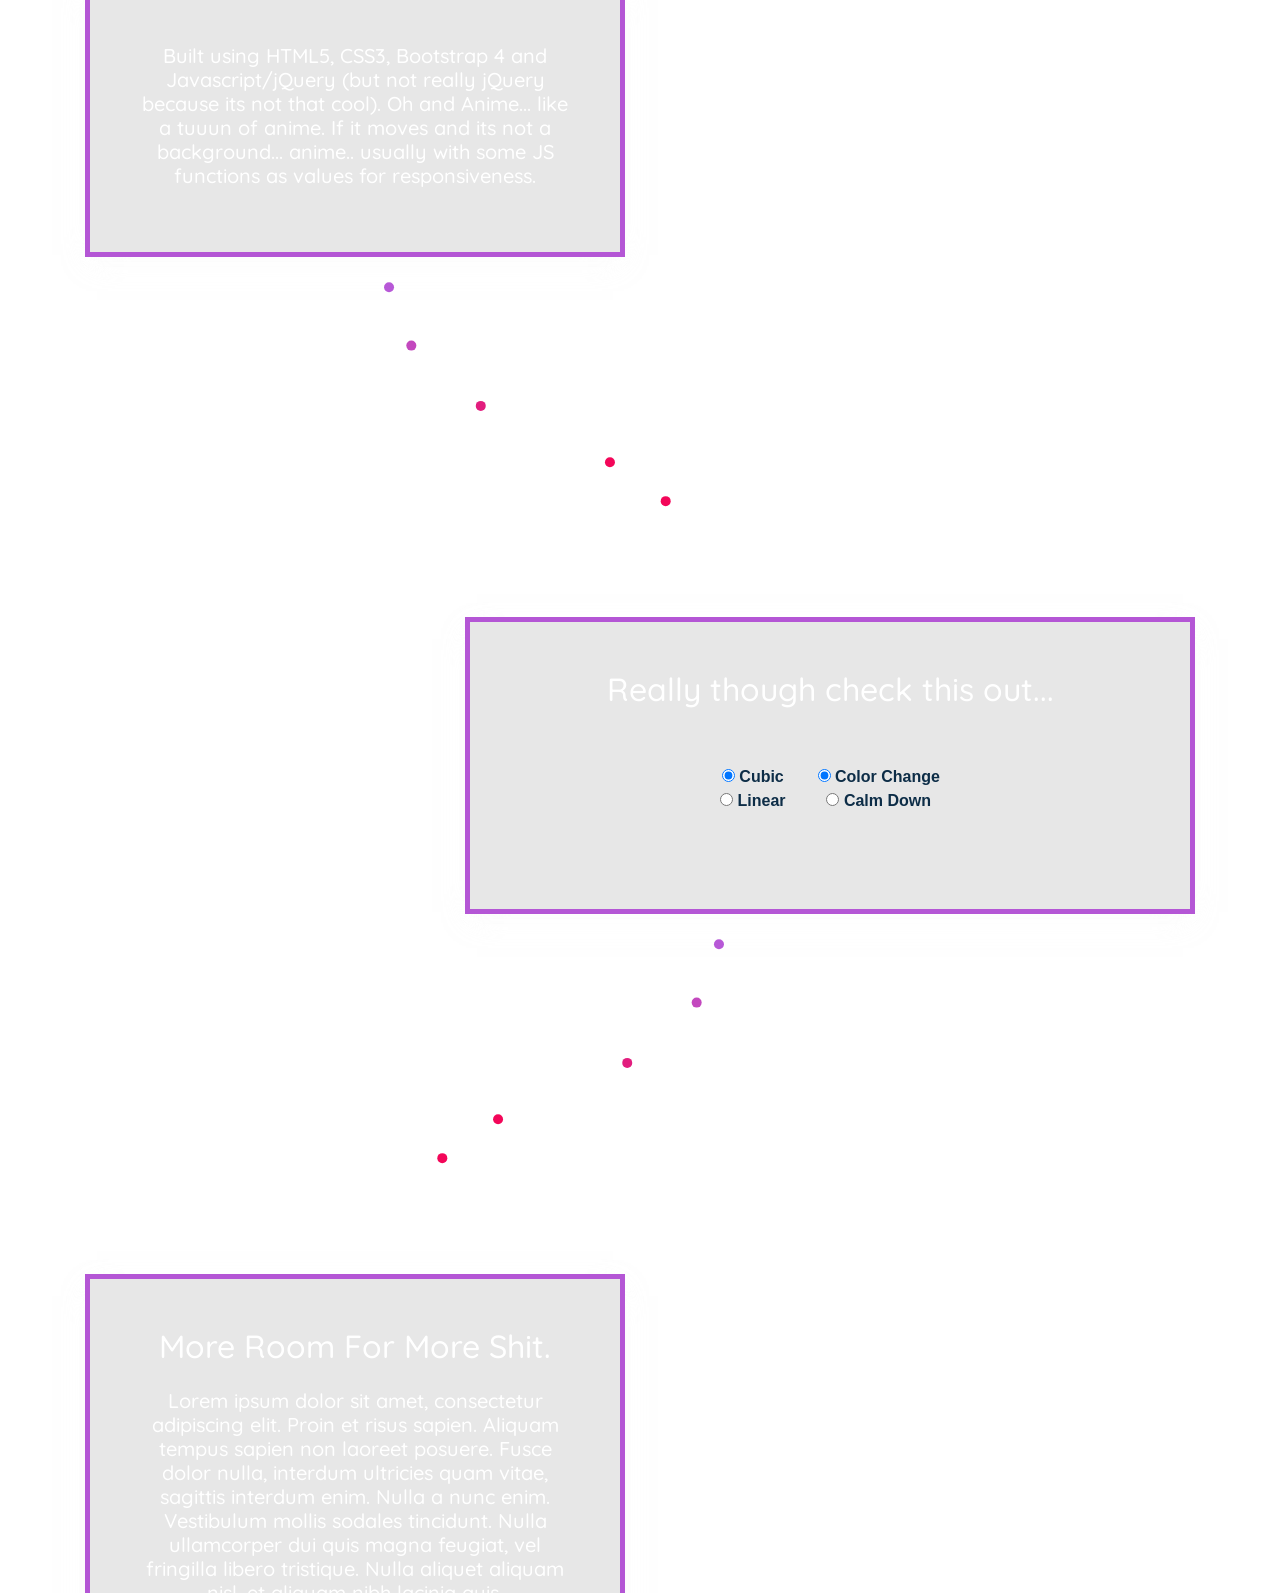
==== commit ddadbdd6: "all" ====
--- a/index.html
+++ b/index.html
@@ -88,7 +88,7 @@
 																					</div>
 																				</div>
 
-																				<div class="col-12 step2">
+																				<div class="col-12 step2" id="pathWidth">
 
 																						<div>
 																								<h4 class="description">
@@ -270,8 +270,8 @@
 			<script src="https://maxcdn.bootstrapcdn.com/bootstrap/3.4.0/js/bootstrap.min.js"></script>
 			<script src="assets/anime/lib/anime.min.js"></script>
 			<script src="assets/js/dots.js"></script>
-			<script src="assets/js/listItem.js"></script>
-			<script src="assets/js/firstAnimation.js"></script>
+			<!-- <script src="assets/js/listItem.js"></script>
+			<script src="assets/js/firstAnimation.js"></script> -->
 			<script src="assets/js/catapult.js"></script>
 
 			<script defer>
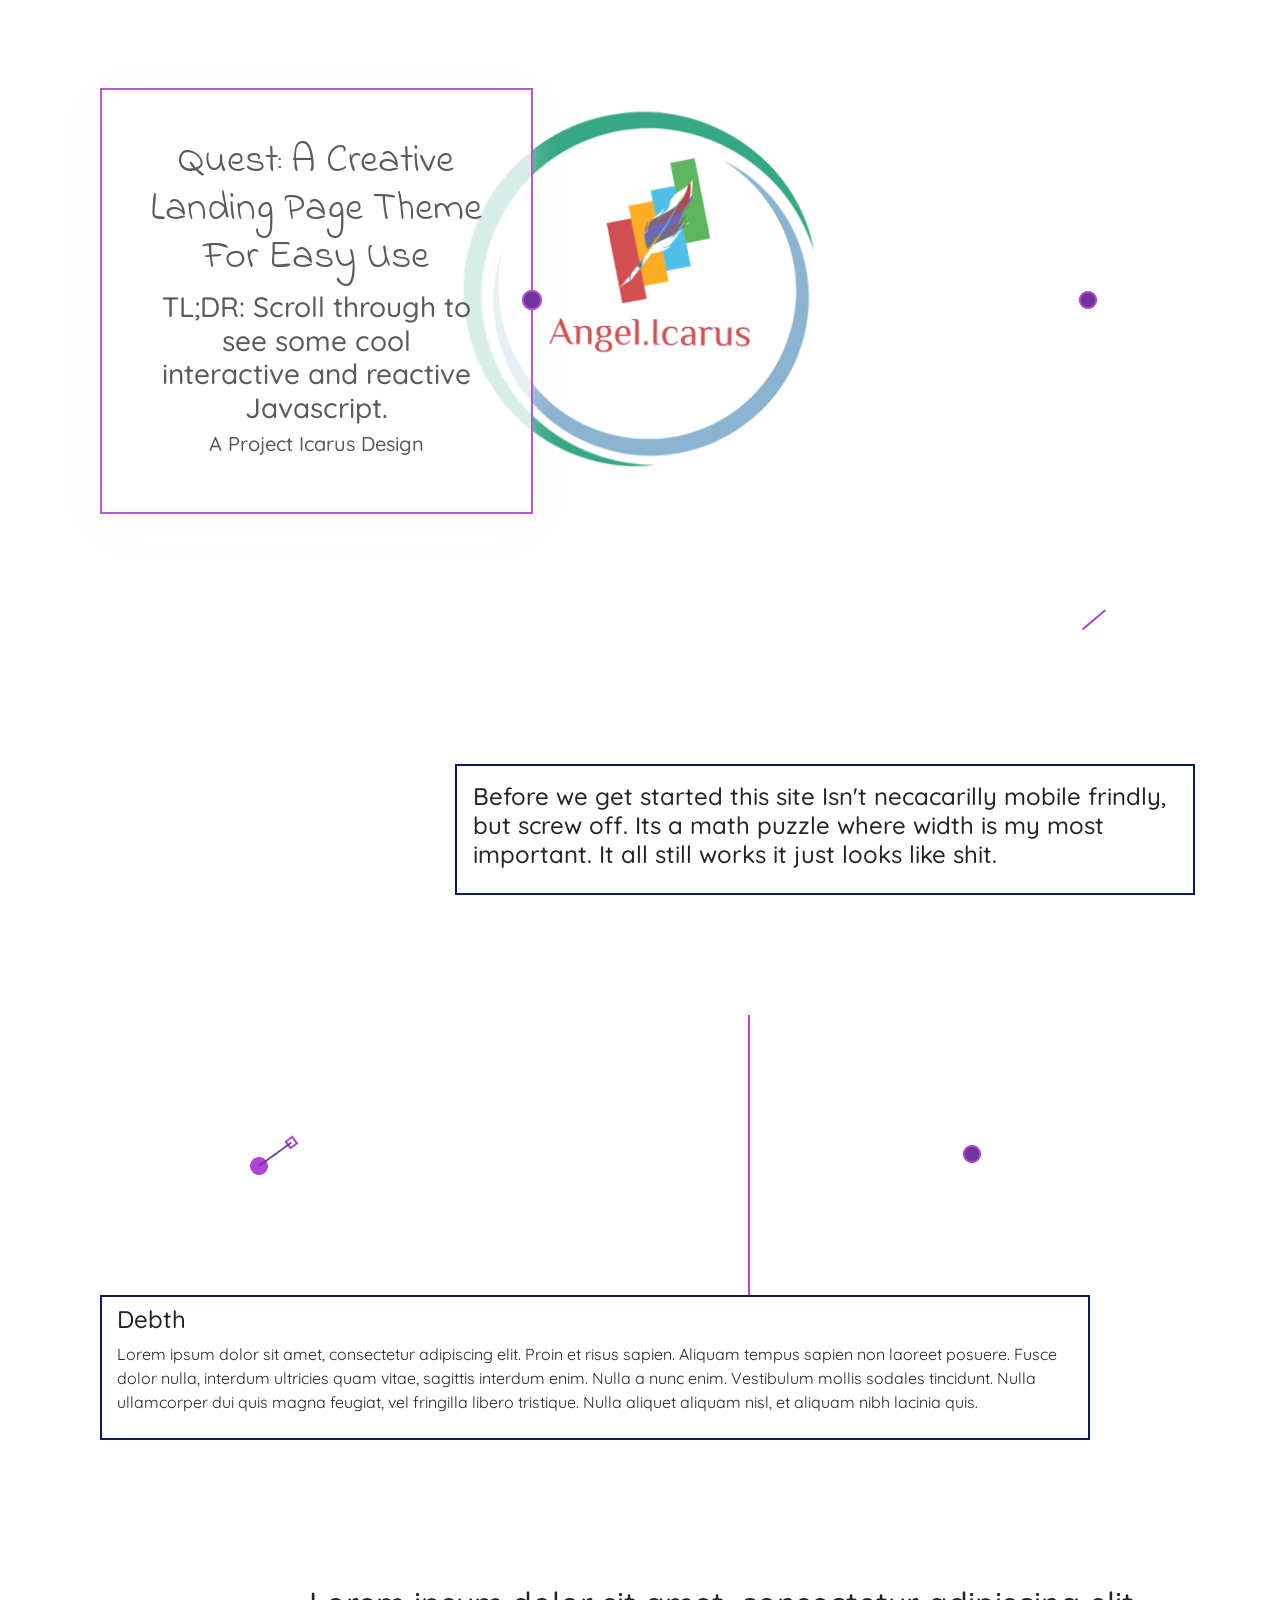
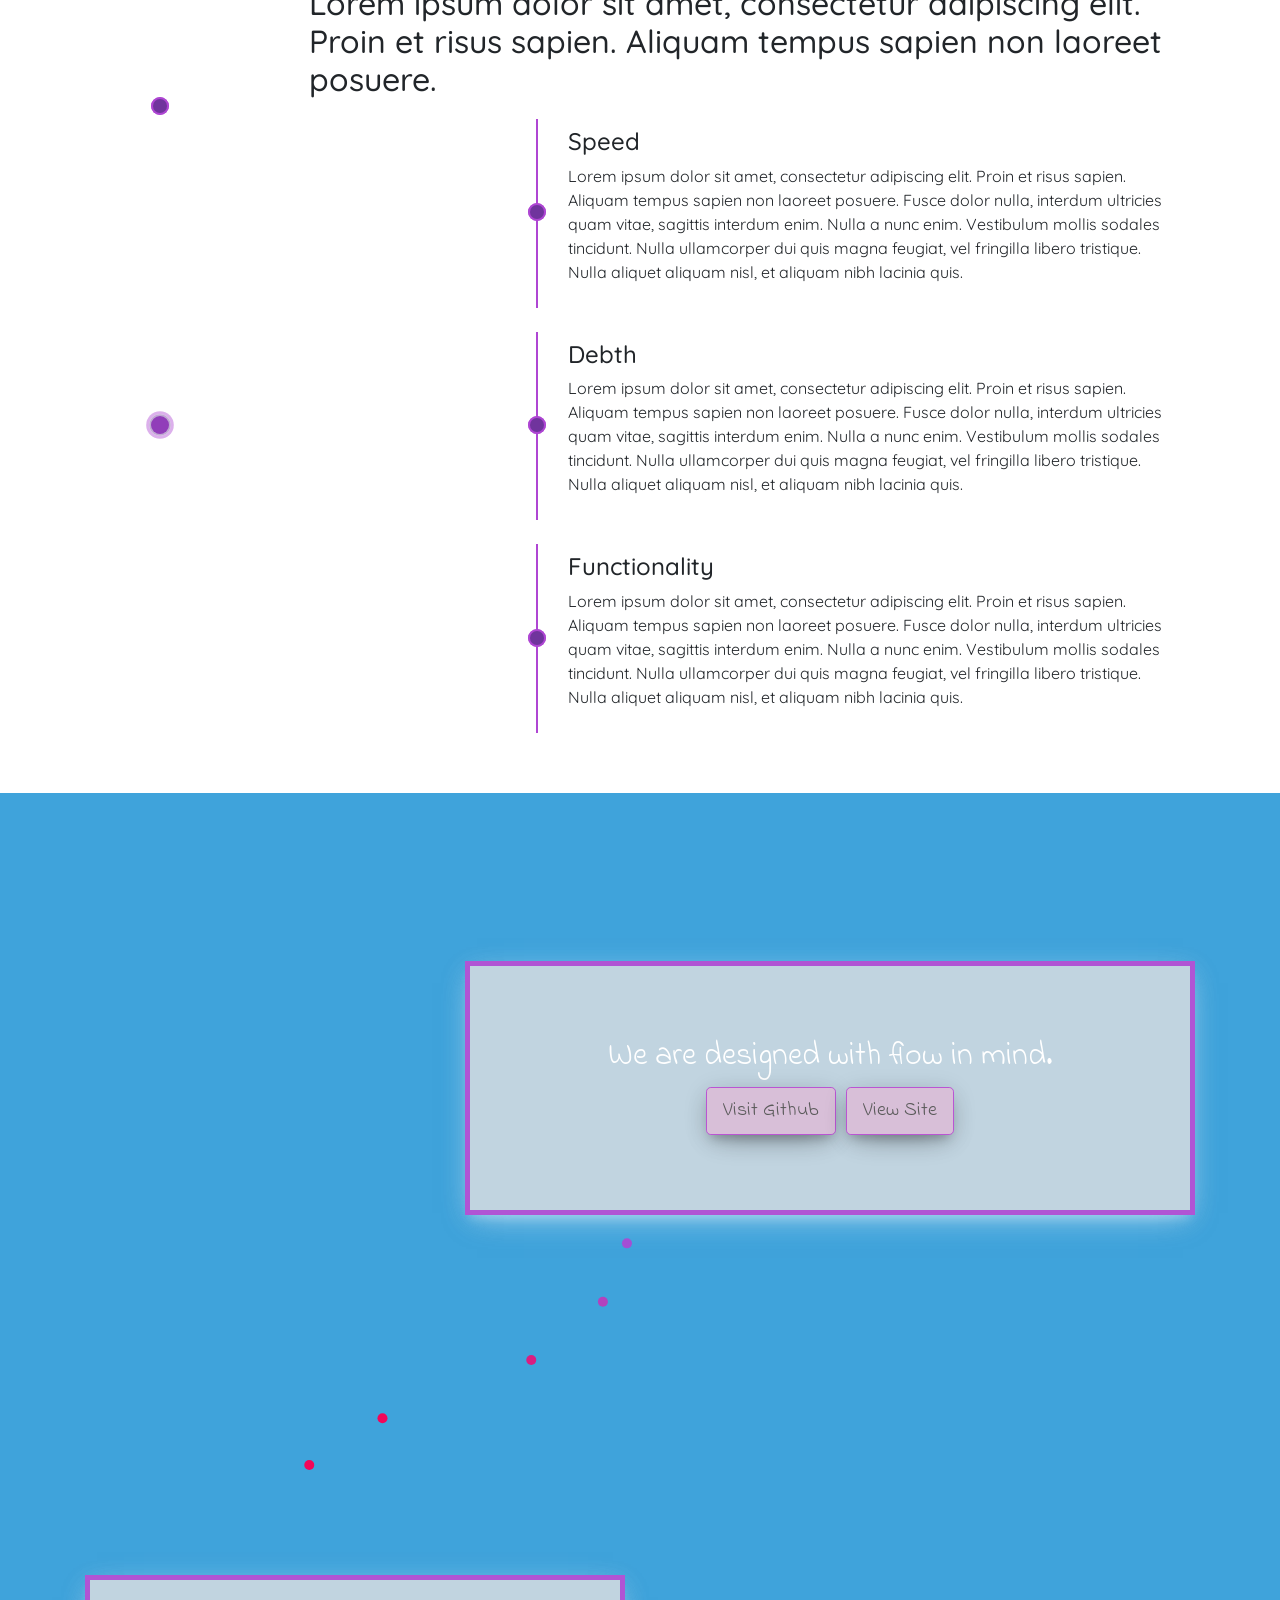
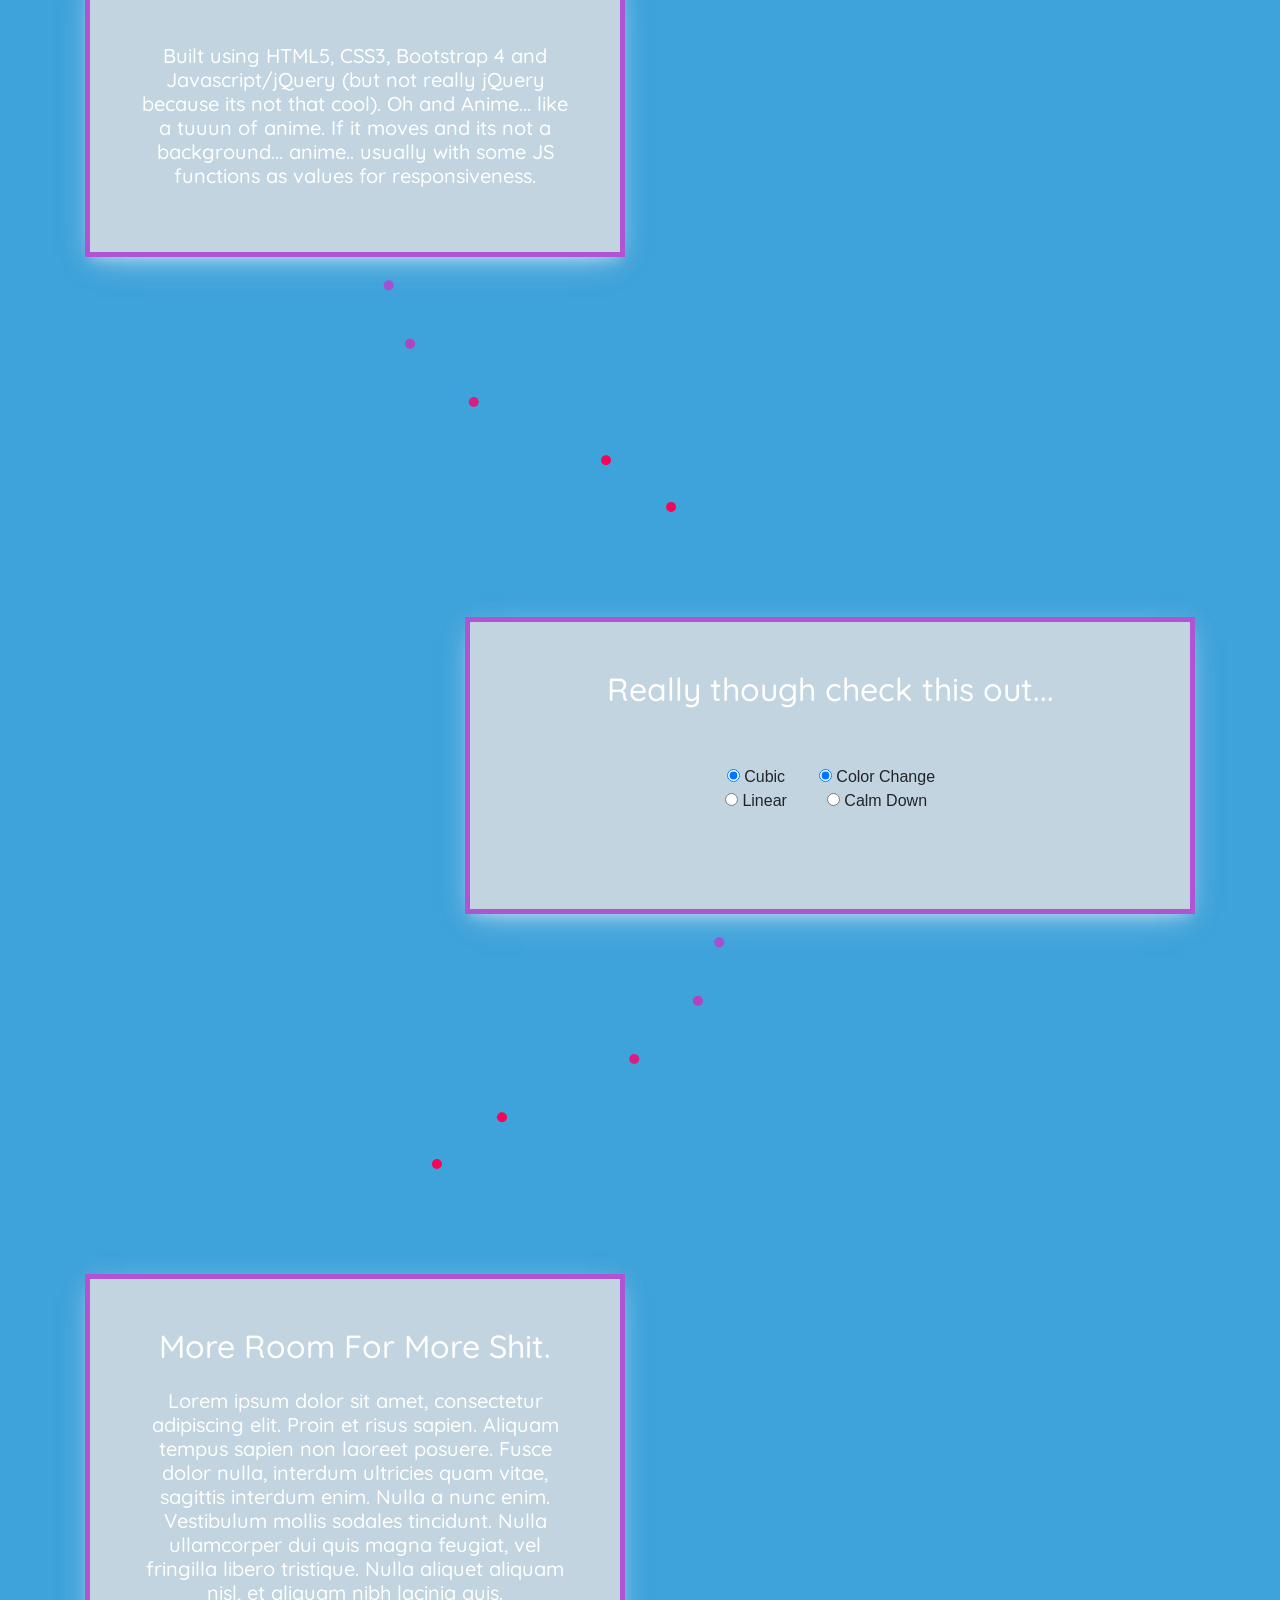
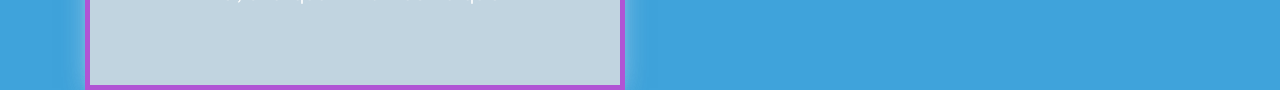
==== commit 48fa3b88: "all" ====
--- a/index.html
+++ b/index.html
@@ -71,9 +71,10 @@
 																		</div>
 
 
-																		<div class="d-flex flex-column flex-nowrap justify-content-center align-items-end workflow" id="stage">
-																				<div class="throbber mid-throbber">
+																		<div class="d-flex flex-column flex-wrap justify-content-center align-items-end workflow" id="stage">
+																				<div class="throbber catapult-throbber">
 																						<div class="throbber-inner pulse8"></div>
+																						<div class="catapult"></div>
 																						<div class="animated-dot2 mv-5"></div>
 																				</div>
 																				<div class="col-3">
@@ -87,8 +88,9 @@
 																						</div>
 																					</div>
 																				</div>
-
-																				<div class="col-12 step2" id="pathWidth">
+																				<div class="d-flex flex-column flex-wrap col-12 justify-content-left align-items-end workflow" id="stage">
+
+																					<div class="col-11 step2" id="pathWidth">
 
 																						<div>
 																								<h4 class="description">
@@ -98,7 +100,8 @@
 																								<p class="description">
 																										Lorem ipsum dolor sit amet, consectetur adipiscing elit. Proin et risus sapien. Aliquam tempus sapien non laoreet posuere. Fusce dolor nulla, interdum ultricies quam vitae, sagittis interdum enim. Nulla a nunc enim. Vestibulum mollis sodales tincidunt. Nulla ullamcorper dui quis magna feugiat, vel fringilla libero tristique. Nulla aliquet aliquam nisl, et aliquam nibh lacinia quis.
 																					       </p>
-																	</div>
+																							 </div>
+																						 </div>
 																</div>
 
 
@@ -173,13 +176,13 @@
 									</div>
 							</section>
 				<section>
-			<div class="bg-landing overflow-hidden">
-				<div class="parallaxWrapper container">
+			<div class="overflow-hidden color-change-bg">
+				<div class="container">
 					<div class="row align-items-center">
 						<div class="d-none d-md-block col-md-4">
 							<div class="order-lg-1 mt-5 mt-lg-0 mx-lg-5"></div>
 						</div>
-						<div class="col-8">
+						<div class="col-12 col-md-8">
 							<div class="transPurple mt-5 d-flex flex-column p-5 text-center overflow-visible" id="parallaxHeader">
 
 								<div class="d-flex flex-column flex-md-row justify-content-center ">
@@ -266,13 +269,14 @@
 
 
 			<script src="https://ajax.googleapis.com/ajax/libs/jquery/3.3.1/jquery.min.js"></script>
-			<script src="assets/js/parallax.js"></script>
 			<script src="https://maxcdn.bootstrapcdn.com/bootstrap/3.4.0/js/bootstrap.min.js"></script>
 			<script src="assets/anime/lib/anime.min.js"></script>
+			<script src="assets/js/scrollBG.js"></script>
+
 			<script src="assets/js/dots.js"></script>
-			<!-- <script src="assets/js/listItem.js"></script>
-			<script src="assets/js/firstAnimation.js"></script> -->
+			<script src="assets/js/listItem.js"></script>
 			<script src="assets/js/catapult.js"></script>
+			<script src="assets/js/firstAnimation.js"></script>
 
 			<script defer>
 
--- a/assets/css/style.css
+++ b/assets/css/style.css
@@ -63,6 +63,19 @@
 .second-throbber {
     top: 50%;
     right: 8px !important;
+}
+.catapult-throbber {
+    top: 50%;
+    left: 15% !important;
+}
+.catapult{
+  position: absolute;
+  left: 50%;
+  top: 50%;
+  margin-top: -1px;
+  height: 2px;
+  background-color:  rgba(105, 50, 151, .9);
+
 }
 .mid-throbber {
     top: 50%;
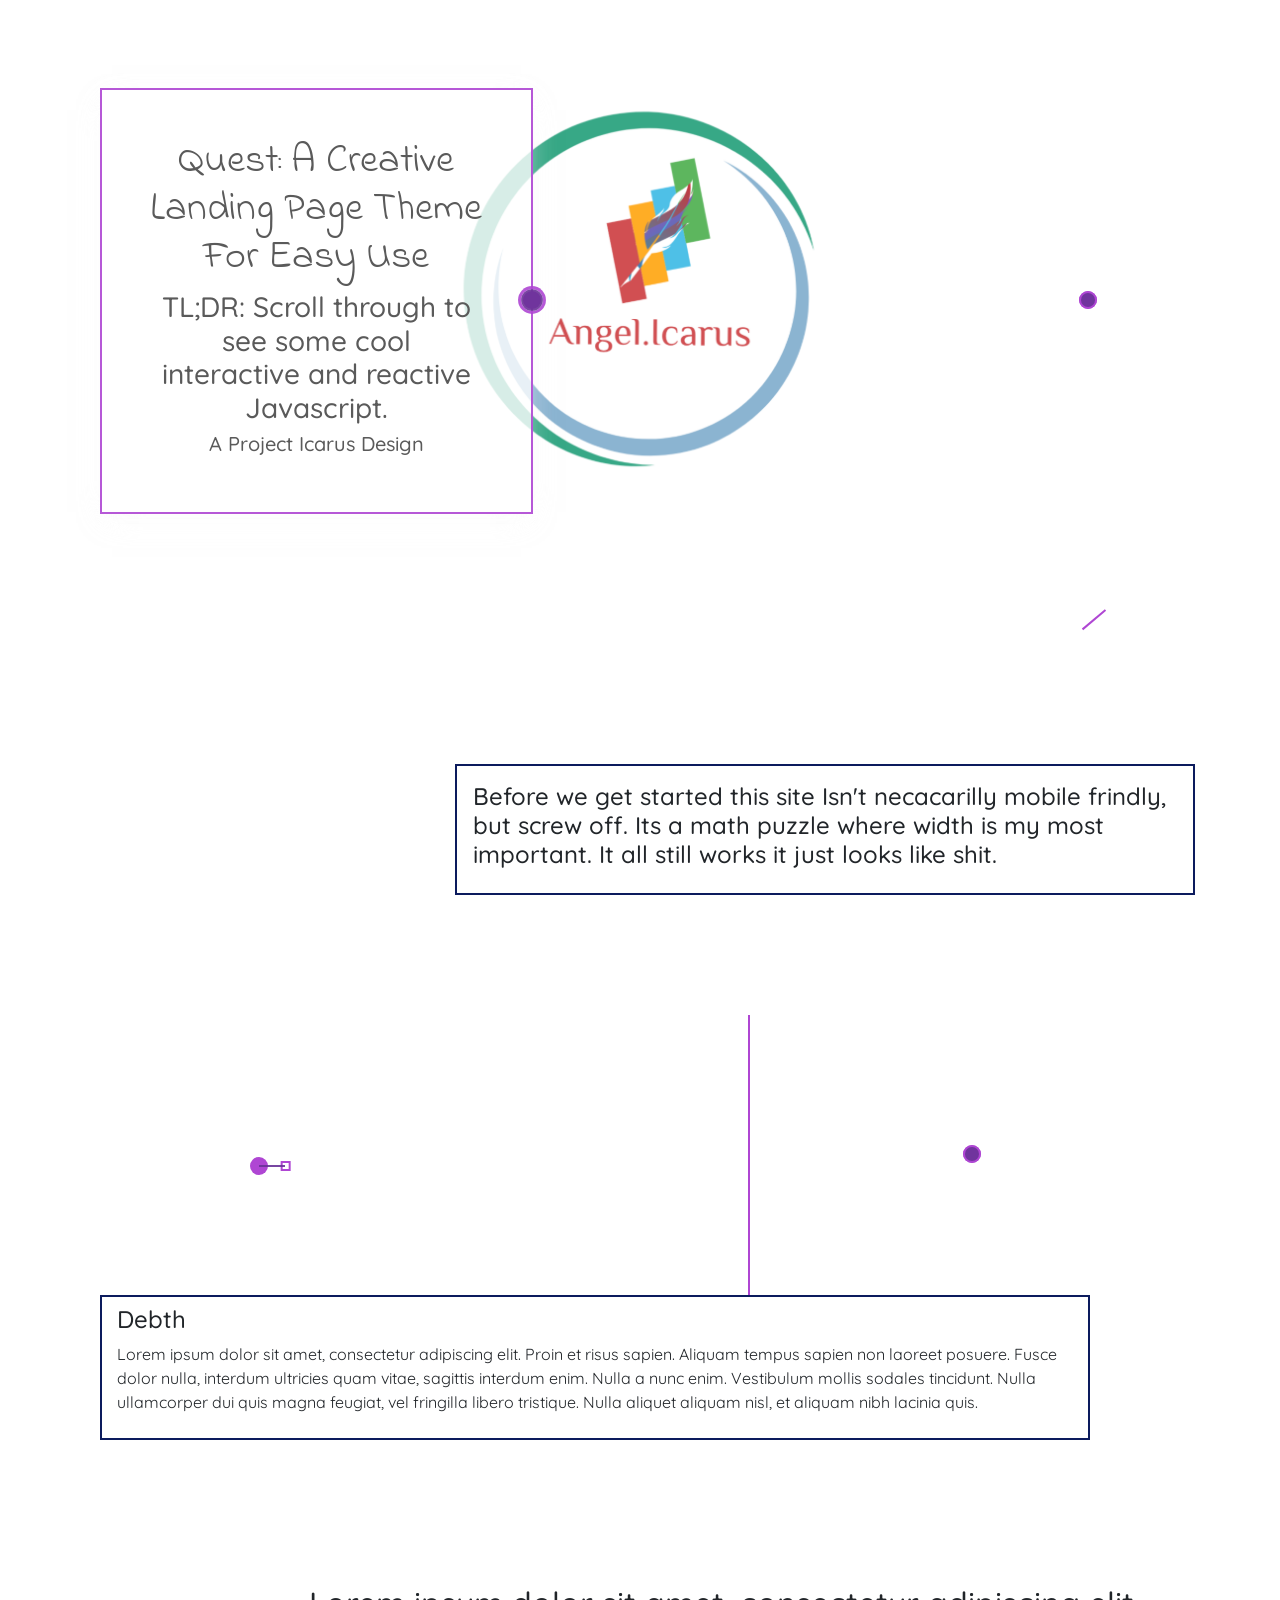
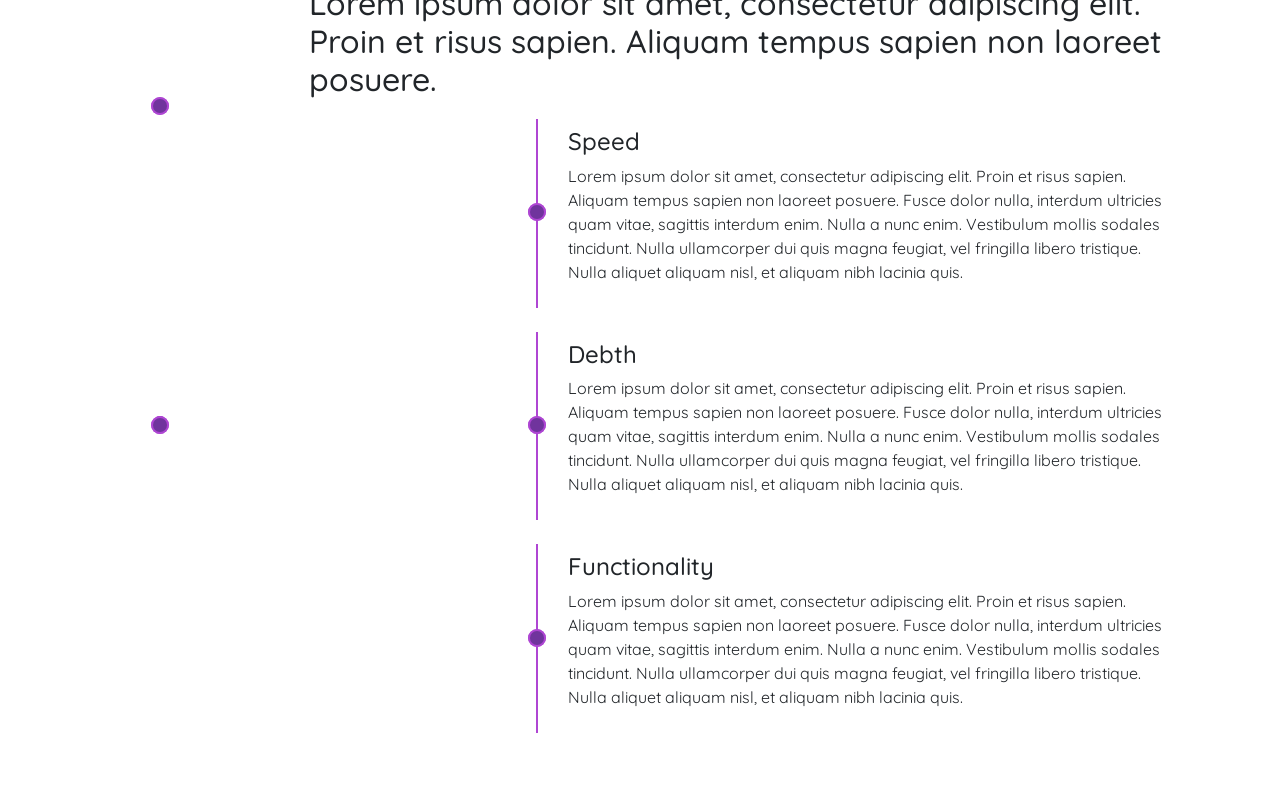
==== commit 2f62efed: "all" ====
--- a/index.html
+++ b/index.html
@@ -175,91 +175,7 @@
 										</div>
 									</div>
 							</section>
-				<section>
-			<div class="overflow-hidden color-change-bg">
-				<div class="container">
-					<div class="row align-items-center">
-						<div class="d-none d-md-block col-md-4">
-							<div class="order-lg-1 mt-5 mt-lg-0 mx-lg-5"></div>
-						</div>
-						<div class="col-12 col-md-8">
-							<div class="transPurple mt-5 d-flex flex-column p-5 text-center overflow-visible" id="parallaxHeader">
-
-								<div class="d-flex flex-column flex-md-row justify-content-center ">
-									<div class="my-4 dark">
-										<h2 class="white indi">
-											We are designed with flow in mind.
-										</h2>
-										<a class="btn btn-lg btn-primary btn-Purple dark" href="https://github.com/icarus612/">Visit Github</a>
-
-										<a class="btn btn-lg btn-primary btn-Purple dark" href="https://projecticarus.net">View Site</a>
-									</div>
-								</div>
-
-							</div>
-						</div>
-
-						<div class="col-10">
-							<div class="mv3"></div>
-						</div>
-
-						<div class="col-xs-12 col-lg-6">
-							<div class="transPurple d-flex flex-column p-5 text-center overflow-visible">
-
-								<h5 class="my-3 white">
-									Built using HTML5, CSS3, Bootstrap 4 and Javascript/jQuery (but not really jQuery because its not that cool). Oh and Anime... like a tuuun of anime. If it moves and its not a background... anime.. usually with some JS functions as values for responsiveness.
-								</h5>
-							</div>
-						</div>
-
-
-
-						<div class="col-10">
-							<div class="mv1"></div>
-						</div>
-
-						<div class="d-none d-md-block col-md-4">
-							<div class="order-lg-1 mt-5 mt-lg-0 mx-lg-5"></div>
-						</div>
-
-						<div class="col-sm-12 col-md-8">
-							<div class="transPurple order-lg-2 d-flex flex-column p-5 text-center overflow-visible">
-								<h2 class="white">
-									 Really though check this out...
-								</h2>
-								<div class="d-flex flex-row p-5 justify-content-center">
-									<form class="mx-3" id="curveValue" action="">
-									  <input type="radio" name="curve" value="cubic" class="white" checked="checked"> Cubic<br>
-									  <input type="radio" name="curve" value="linear" class="white"> Linear<br>
-									</form>
-									<form class="mx-3" action="">
-										<input type="radio" name="color" value="C1" class="white" checked="checked"> Color Change<br>
-										<input type="radio" name="color" value="C2" class="white"> Calm Down<br>
-									</form>
-								</div>
-							</div>
-						</div>
-
-						<div class="col-10 col-md-8">
-							<div class="mv2"></div>
-						</div>
-
-						<div class="col-xs-12 col-md-8 col-lg-6">
-							<div class="transPurple d-flex flex-column p-5 text-center overflow-visible">
-								<h2 class="white">
-									More Room For More Shit.
-								</h2>
-								<h5 class="my-3 pb-3 white">
-									Lorem ipsum dolor sit amet, consectetur adipiscing elit. Proin et risus sapien. Aliquam tempus sapien non laoreet posuere. Fusce dolor nulla, interdum ultricies quam vitae, sagittis interdum enim. Nulla a nunc enim. Vestibulum mollis sodales tincidunt. Nulla ullamcorper dui quis magna feugiat, vel fringilla libero tristique. Nulla aliquet aliquam nisl, et aliquam nibh lacinia quis.
-			 					</h5>
-							</div>
-						</div>
-
-					</div>
-				</div>
-			</div>
-
-		</section>
+				
 
 
 
@@ -278,23 +194,7 @@
 			<script src="assets/js/catapult.js"></script>
 			<script src="assets/js/firstAnimation.js"></script>
 
-			<script defer>
-
-
-				let howFar = () => {
-					return screen.width > 500 ? 320 : 250;
-				}
-
-
-
-
-				let dotsRTL = makeSVG("quest1", 6, "dot", ["dot-c1", "dot-c2"], "100%", 360, ".mv1");
-				let dotsLTR = makeSVG("quest2", 6, "dot", ["dot-c1", "dot-c2"], "100%", 360, ".mv2");
-				let dotsLTR2 = makeSVG("quest3", 6, "dot", ["dot-c1", "dot-c2"], "100%", 360, ".mv3");
-				dotsMovement(dotsRTL, [40, 360], [10, 360], 1000, "cubicX", "#F30659");
-				dotsMovement(dotsLTR, [360, 40], [10, 360], 1000, "cubicX", "#F30659");
-				dotsMovement(dotsLTR2, [560, 200], [10, 360], 1000, "cubicX", "#F30659");
-			</script>
+
 		</article>
 	</body>
 
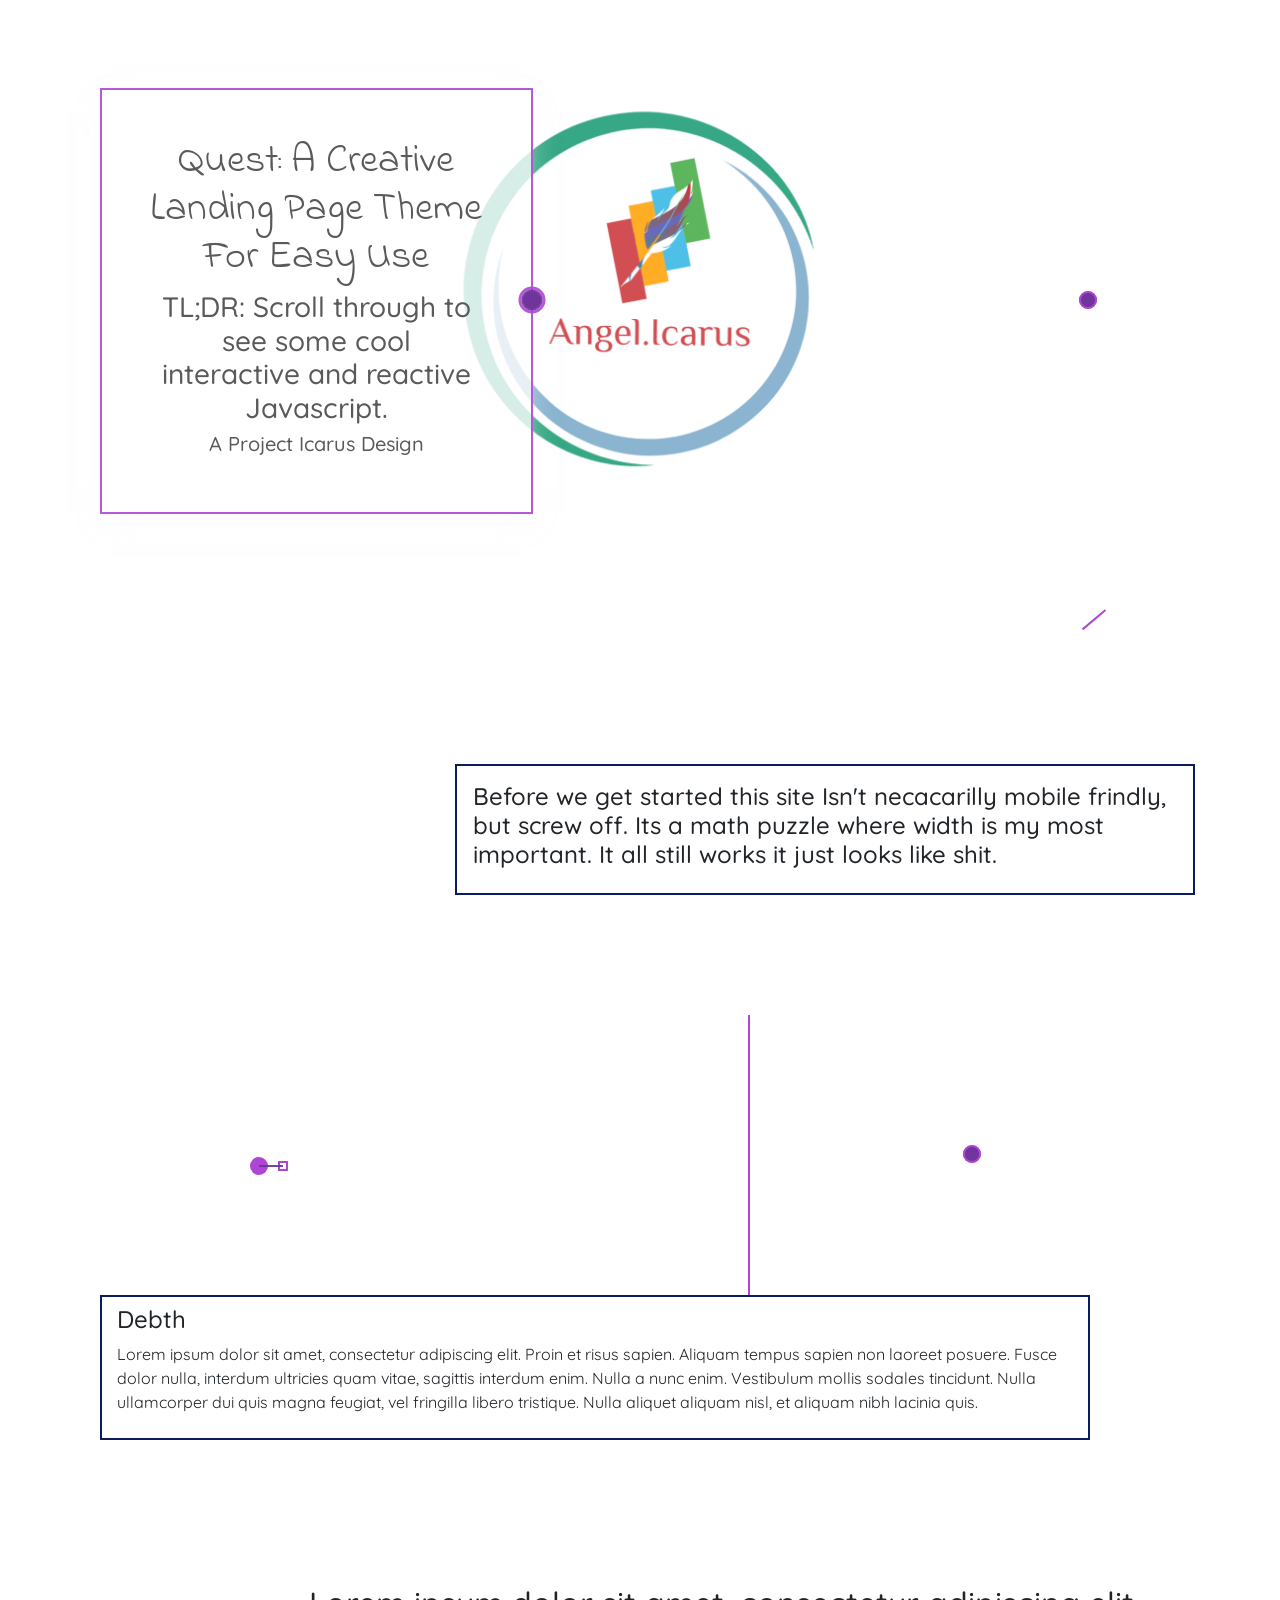
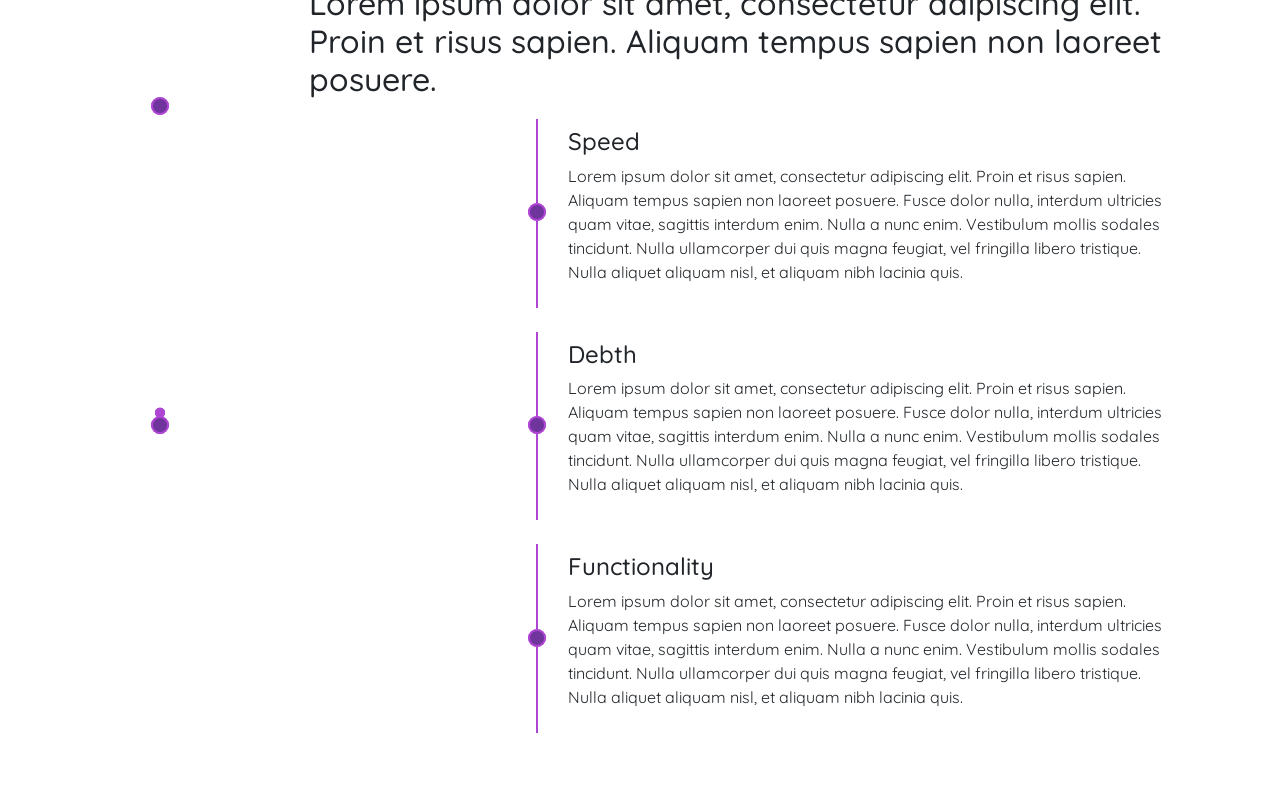
==== commit ba7be60e: "finished_js" ====
--- a/index.html
+++ b/index.html
@@ -116,6 +116,9 @@
 															<div class='col-2 image'>
 																	<div class="throbber top-throbber">
 																			<div class="throbber-inner pulse1"></div>
+																			<div class="animated-dot mv-1"></div>
+																			<div class="animated-dot mv-2"></div>
+																			<div class="animated-dot mv-3"></div>
 																	</div>
 															</div>
 															<div class="col-10 ml-4 pt-5 text-left">
@@ -124,9 +127,7 @@
 																	</h2>
 															</div>
 													</div>
-													<div class="animated-dot mv-1"></div>
-													<div class="animated-dot mv-2"></div>
-													<div class="animated-dot mv-3"></div>
+
 
 													<div class="d-flex flex-column flex-wrap flex-lg-nowrap justify-content-center align-items-end workflow landing" id="list-stage">
 															<div class="throbber mid-throbber">
@@ -175,7 +176,7 @@
 										</div>
 									</div>
 							</section>
-				
+
 
 
 
@@ -187,9 +188,7 @@
 			<script src="https://ajax.googleapis.com/ajax/libs/jquery/3.3.1/jquery.min.js"></script>
 			<script src="https://maxcdn.bootstrapcdn.com/bootstrap/3.4.0/js/bootstrap.min.js"></script>
 			<script src="assets/anime/lib/anime.min.js"></script>
-			<script src="assets/js/scrollBG.js"></script>
-
-			<script src="assets/js/dots.js"></script>
+
 			<script src="assets/js/listItem.js"></script>
 			<script src="assets/js/catapult.js"></script>
 			<script src="assets/js/firstAnimation.js"></script>
--- a/assets/css/style.css
+++ b/assets/css/style.css
@@ -143,6 +143,8 @@
     position: absolute;
     left: 0;
     opacity: 0;
+    z-index: -1
+
 }
 .animated-dot2 {
     width: 10px;
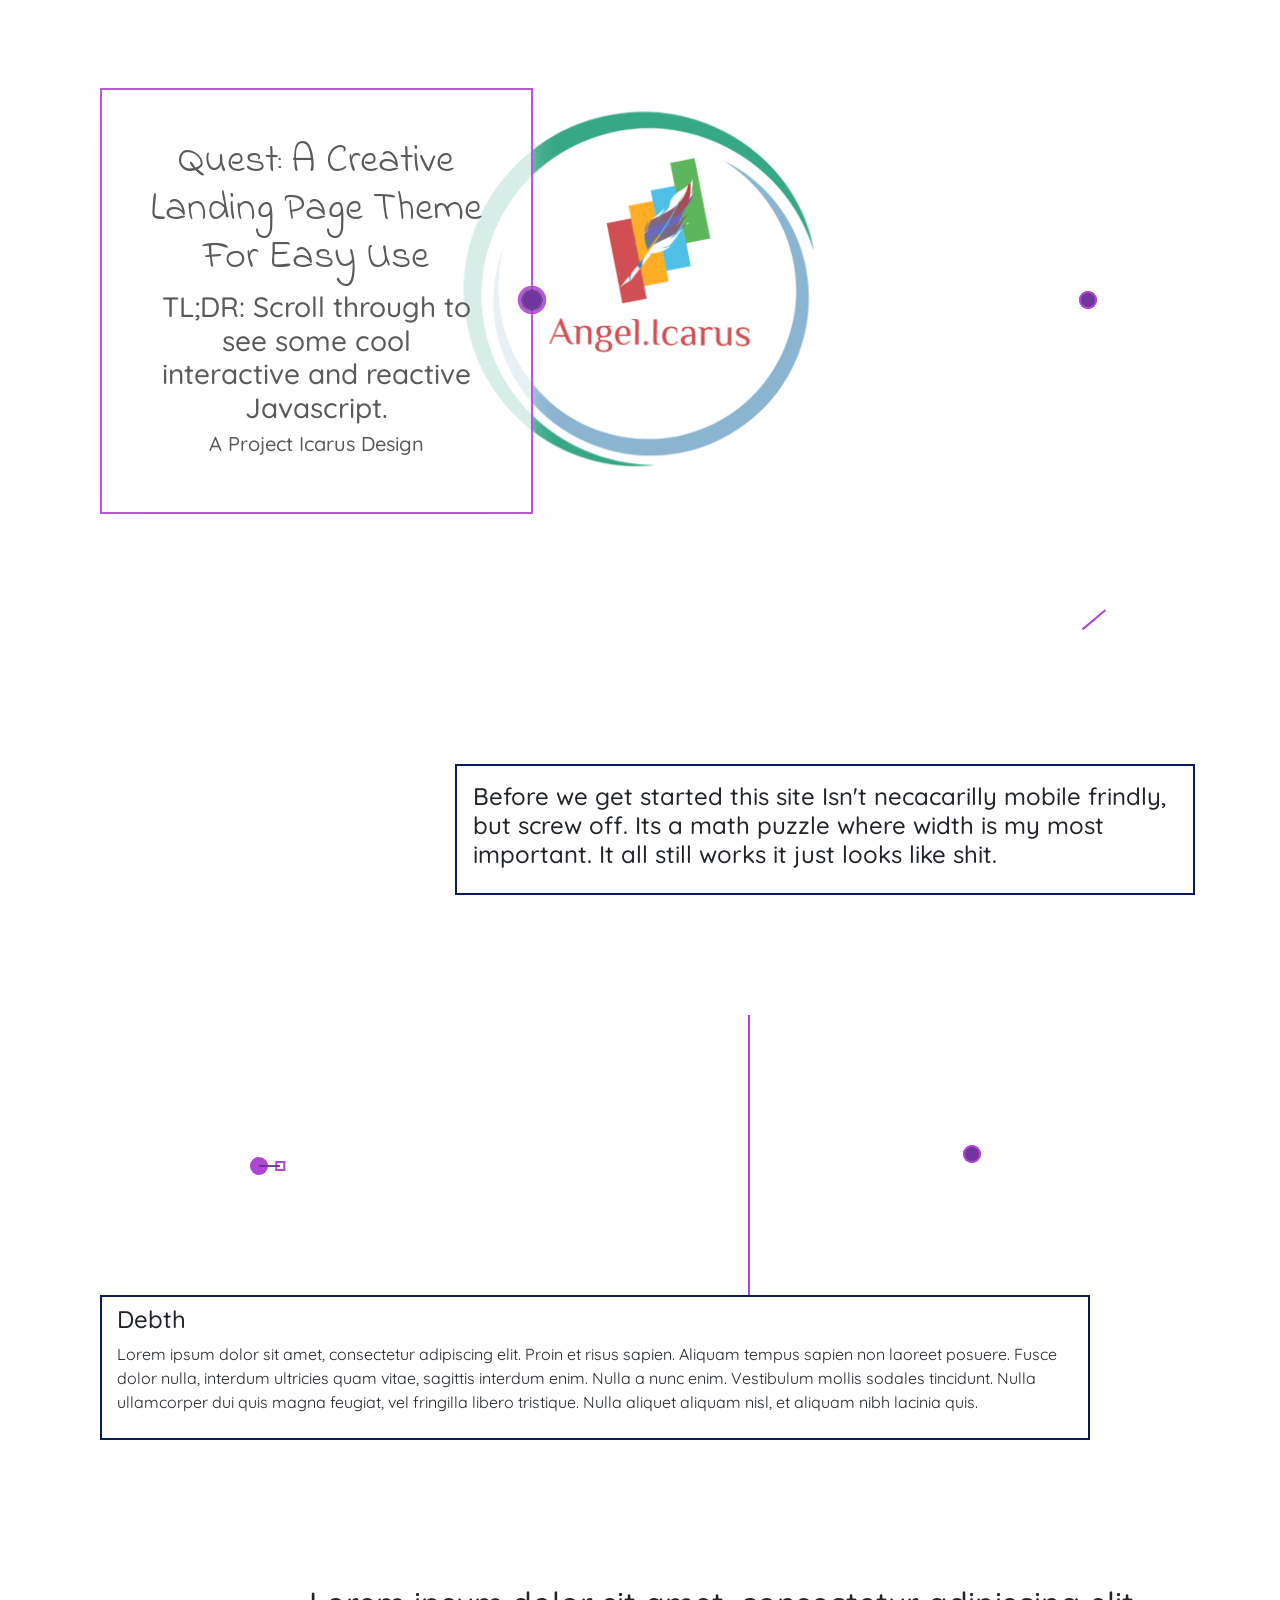
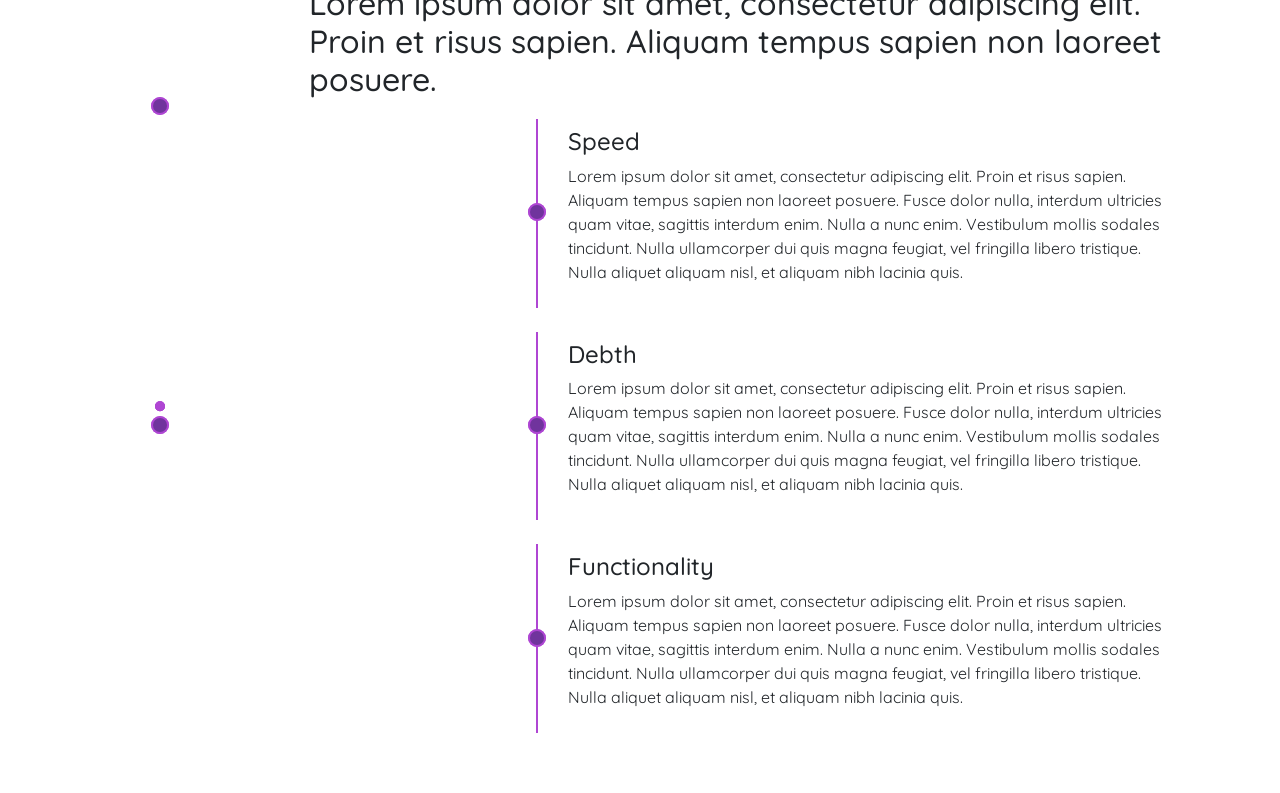
==== commit 5f2fa1b1: "all" ====
--- a/index.html
+++ b/index.html
@@ -75,6 +75,7 @@
 																				<div class="throbber catapult-throbber">
 																						<div class="throbber-inner pulse8"></div>
 																						<div class="catapult"></div>
+																						
 																						<div class="animated-dot2 mv-5"></div>
 																				</div>
 																				<div class="col-3">
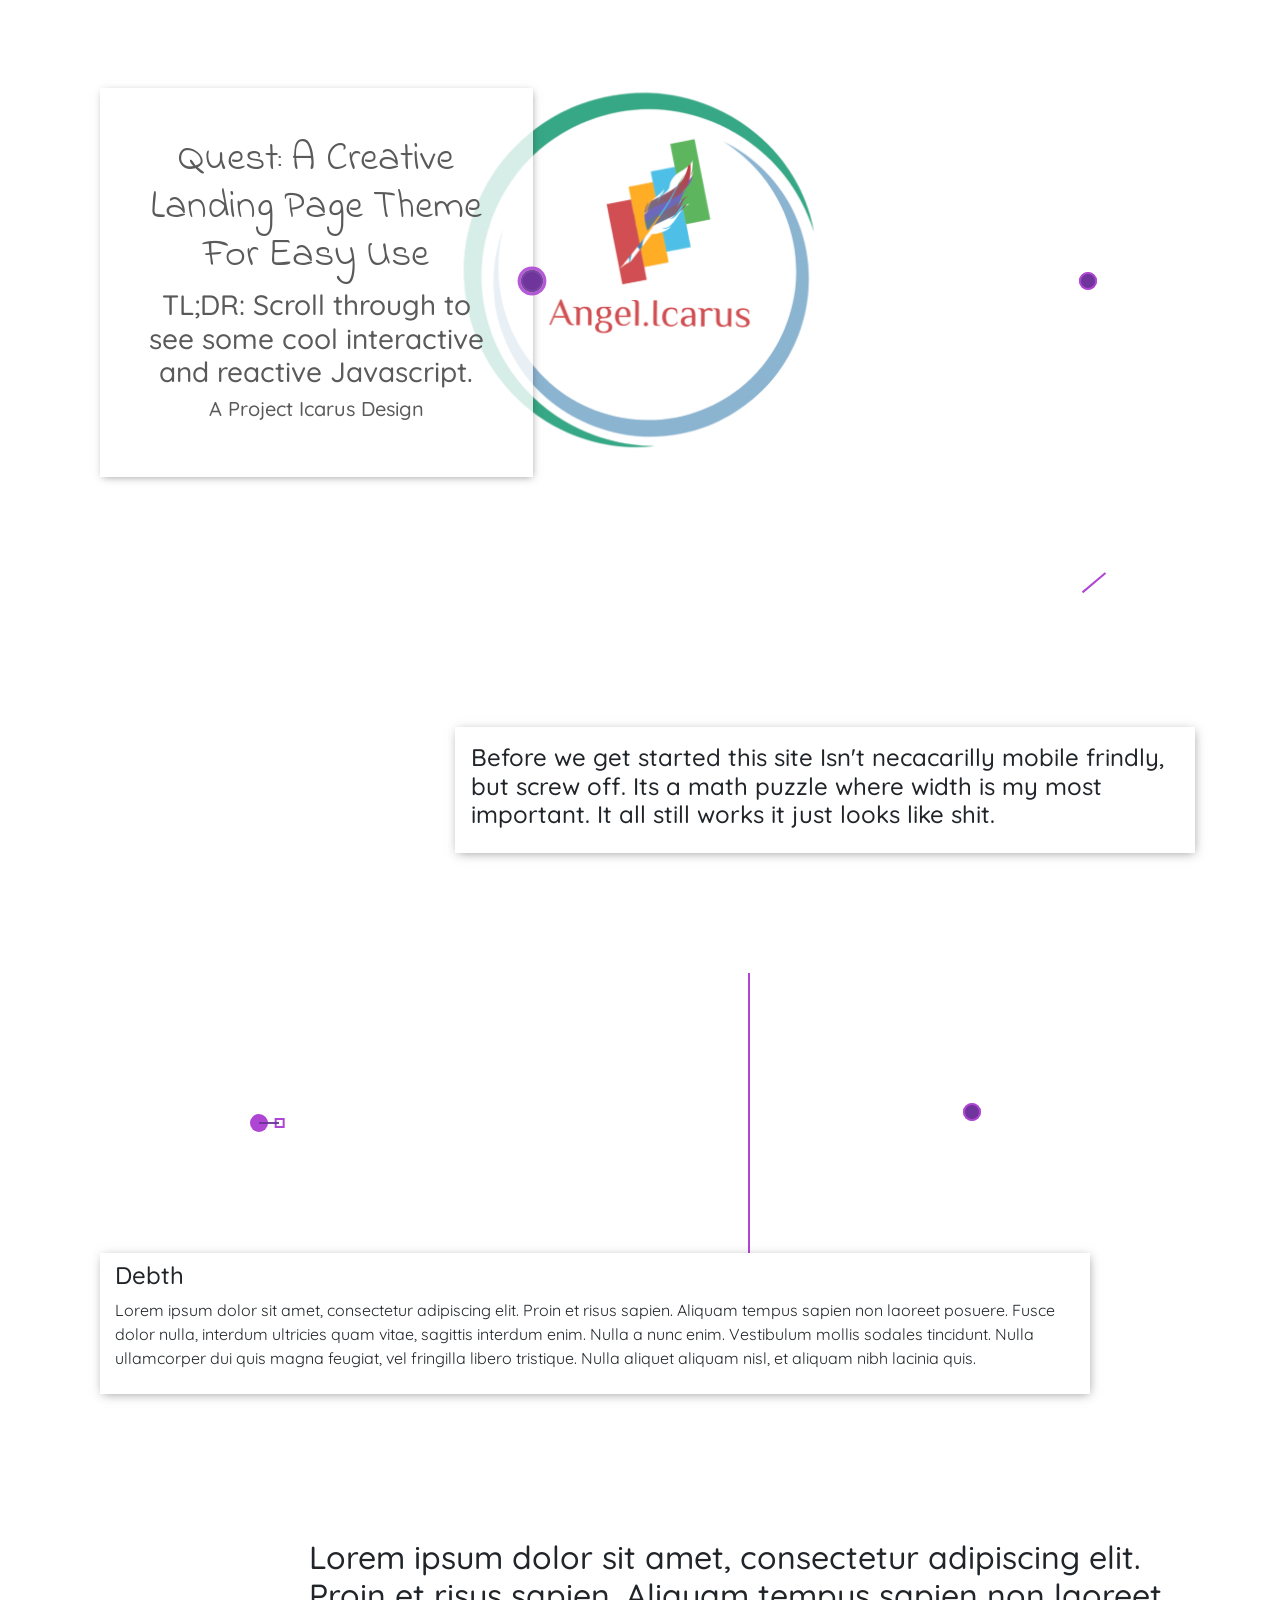
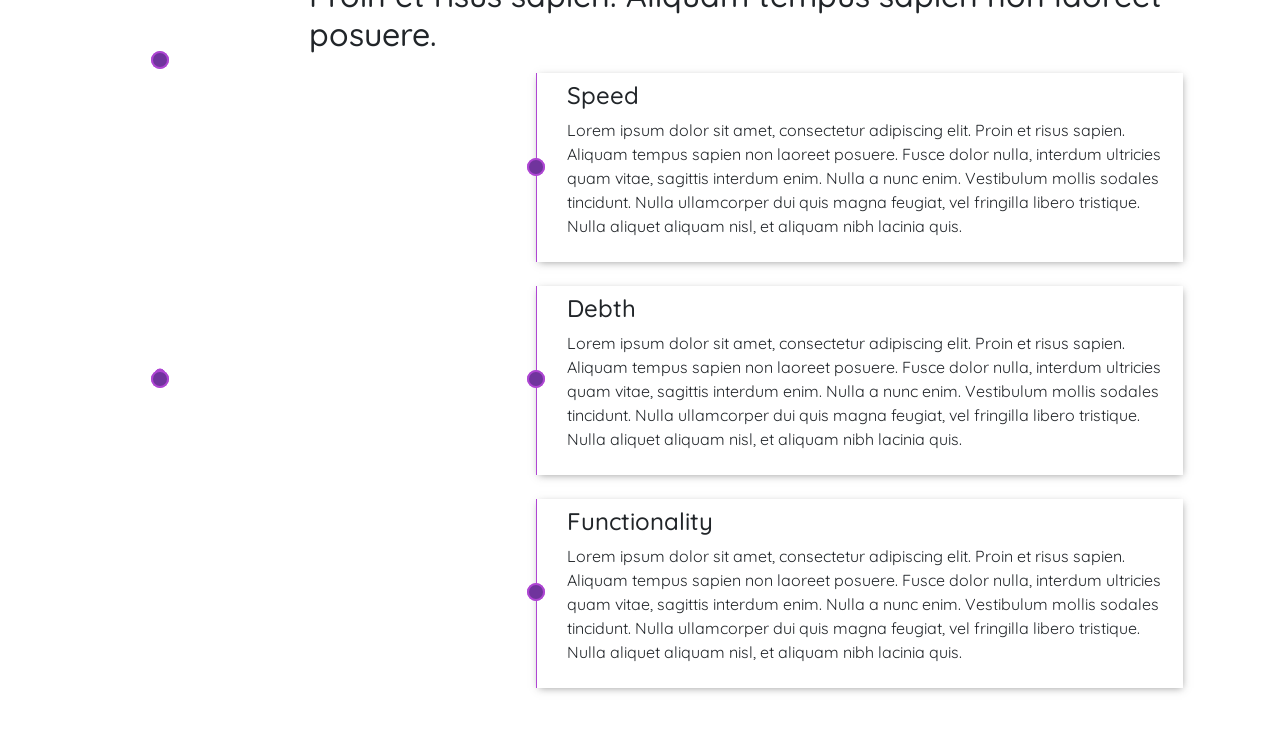
==== commit 3f242df1: "all" ====
--- a/index.html
+++ b/index.html
@@ -54,7 +54,7 @@
 					</section>
 
 
-													<section class="pb-5 overflow-visible"  id="dot-outer">
+													<section class="pb-5 overflow-visible" id="dot-outer">
 														<div class="container" id="dot-start">
 																		<div class="d-flex flex-row flex-nowrap justify-content-start align-items-stretch" >
 
--- a/assets/css/style.css
+++ b/assets/css/style.css
@@ -91,9 +91,7 @@
 .top-box {
   background-color: rgba(255,255,255,.8) !important;
   padding: 5px;
-  border: 2px solid;
-  border-color:  rgba(175, 70, 211, .9)!important;
-  box-shadow: 0 10px 30px -12px rgba(250, 250, 250, 0.50), 0 4px 25px 0px rgba(250, 250, 250, 0.16), 0 8px 10px -5px rgba(250, 250, 250, 0.25) !important;
+  box-shadow: 1px 2px 8px -2px rgba(50,50,50,.5);
 }
 
 
@@ -107,6 +105,7 @@
     position: relative;
     padding: 0.5em;
     height: 120px !important;
+
 }
 .step4{
     text-align: center;
@@ -121,16 +120,19 @@
     transition: all 0.25s;
     position: relative;
     padding: 0.5em;
-    border: 2px solid #0c1b5d;
     margin-right: 100px;
+    box-shadow: 1px 2px 10px -2px rgba(50,50,50,.5);
+
   }
 
 
 .step{
-    border-left: 2px solid rgb(175, 70, 211);
     margin: 12px;
     padding-left: 30px !important;
     flex-basis: 100%;
+    box-shadow: 1px 2px 8px -2px rgba(50,50,50,.5);
+    border-left: 1px solid rgb(175, 70, 211);
+
 }
 .description {
     text-align: left;
